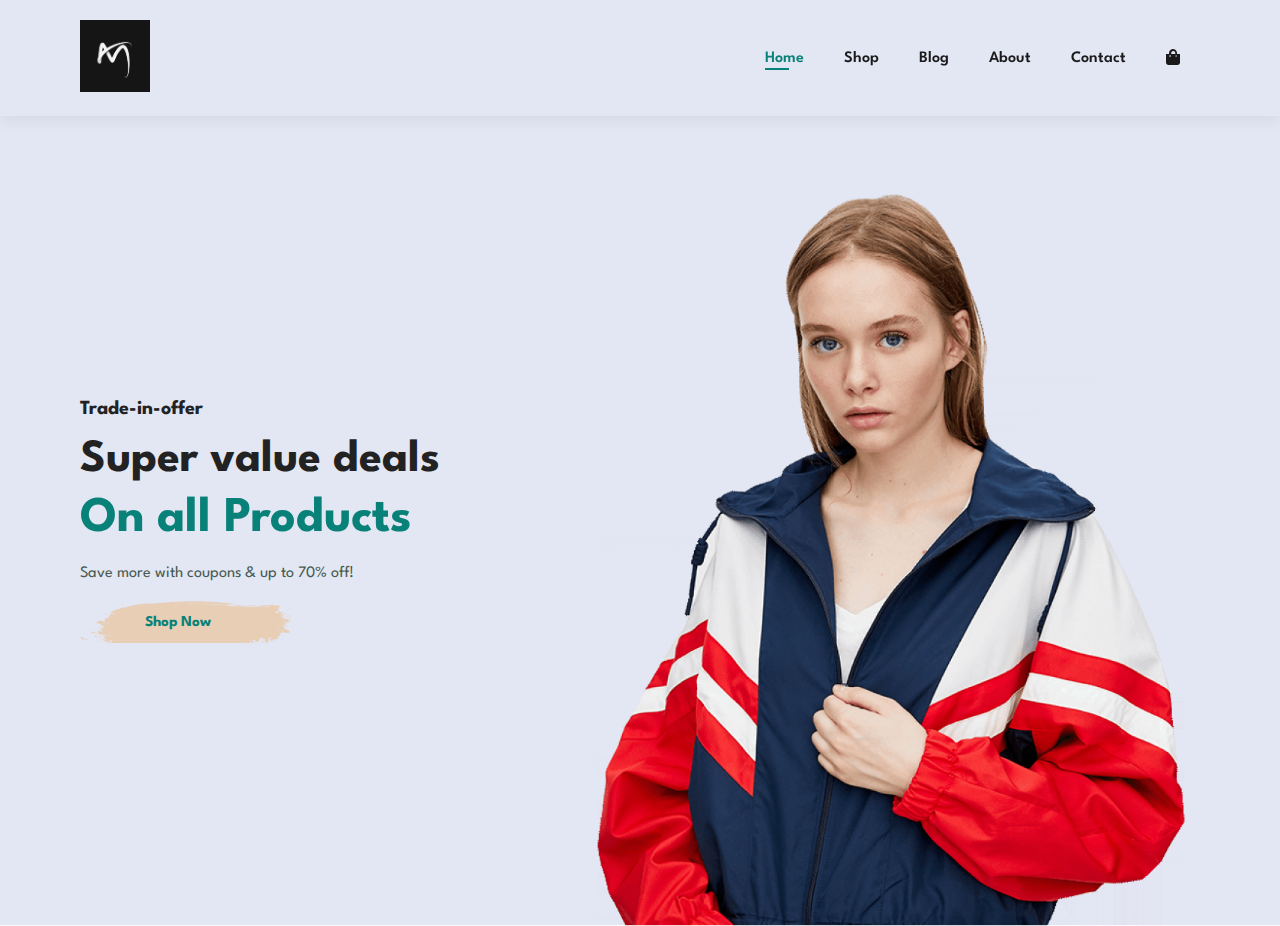
==== index.html @ d829ef3e "first commit" ====
<!DOCTYPE html>
<html lang="en">
<head>
  <meta charset="UTF-8">
  <meta http-equiv="X-UA-Compatible" content="IE=edge">
  <meta name="viewport" content="width=device-width, initial-scale=1.0">
  <title>Ecommerce Store</title>
  <link rel="stylesheet" href="https://pro.fontawesome.com/releases/v5.10.0/css/all.css" />
  <link rel="stylesheet" href="style.css">
</head>
<body>
  <section id="header">
    <a href="#"><img src="Img/Logo.jpg" class="logo" alt="Logo"></a>

    <div>
      <ul id="navbar">
        <li><a class="active" href="index.html">Home</a></li>
        <li><a href="shop.html">Shop</a></li>
        <li><a href="blog.html">Blog</a></li>
        <li><a href="about.html">About</a></li>
        <li><a href="contact.html">Contact</a></li>
        <li><a href="cart.html"><i class="fa fa-shopping-bag" aria-hidden="true"></i></a></li>
      </ul>
    </div>
  </section>

  <section id="hero">
    <h4>Trade-in-offer</h4>
    <h2>Super value deals</h2>
    <h1>On all Products</h1>
    <p>Save more with coupons & up to 70% off!</p>
    <button>Shop Now</button>
  </section>


  <script src="script.js"></script>
</body>
</html>
---- style.css ----
@import url("https://fonts.googleapis.com/css2?family=Spartan:wght@100;200;300;400;500;600;700;800;900&display=swap");

* {
  margin: 0;
  padding: 0;
  box-sizing: border-box;
  font-family: "Spartan", sans-serif;
}

html {
  scroll-behavior: smooth;
}

/* Global Styles */

h1 {
  font-size: 50px;
  line-height: 64px;
  color: #222;
}

h2 {
  font-size: 46px;
  line-height: 54px;
  color: #222;
}

h4 {
  font-size: 20px;
  color: #222;
}

h6 {
  font-weight: 700;
  font-size: 12px;
}

p {
  font-size: 16px;
  color: #465b52;
  margin: 15px 0 20px 0;
}

.section-p1 {
  padding: 40px 80px;
}

.section-m1 {
  margin: 40px 0;
}

body {
  width: 100%;
}

img{
  width: 70px;
}

#header{
  display: flex;
  align-items: center;
  justify-content: space-between;
  padding: 20px 80px;
  background: #E3E6F3;
  box-shadow: 0 5px 15px rgba(0, 0, 0, 0.06);
  z-index: 999;
  position: sticky;
  top: 0;
  left: 0;
}

#navbar{
  display: flex;
  align-items: center;
  justify-content: center;
}

#navbar li{
  list-style: none;
  padding: 0 20px;
  position: relative;
}

#navbar li a{
  text-decoration: none;
  font-size: 16px;
  font-weight: 600;
  color: #1a1a1a;
  transition: 0.3s ease;
}

#navbar li a:hover,
#navbar li a.active{
  color: #088178;
}

#navbar li a.active::after,
#navbar li a:hover::after{
  content: "";
  width: 30%;
  height: 2px;
  background: #088178;
  position: absolute;
  bottom: -4px;
  left: 20px;
}


#hero{
  background-image: url("Img/hero4.png");
  height: 90vh;
  width: 100%;
  background-size: cover;
  background-position: top 25% right 0;
  padding: 0 80px;
  display: flex;
  flex-direction: column;
  align-items: flex-start;
  justify-content: center;
}

#hero h4{
  padding-bottom: 15px;
}

#hero h1{
  color: #088178;
}

#hero button{
  background-image: url("Img/button.png");
  background-color: transparent;
  color: #088178;
  border: 0;
  padding: 14px 80px 14px 65px;background-repeat: no-repeat;
  cursor: pointer;
  font-weight: 700;
  font-size: 15px;
}
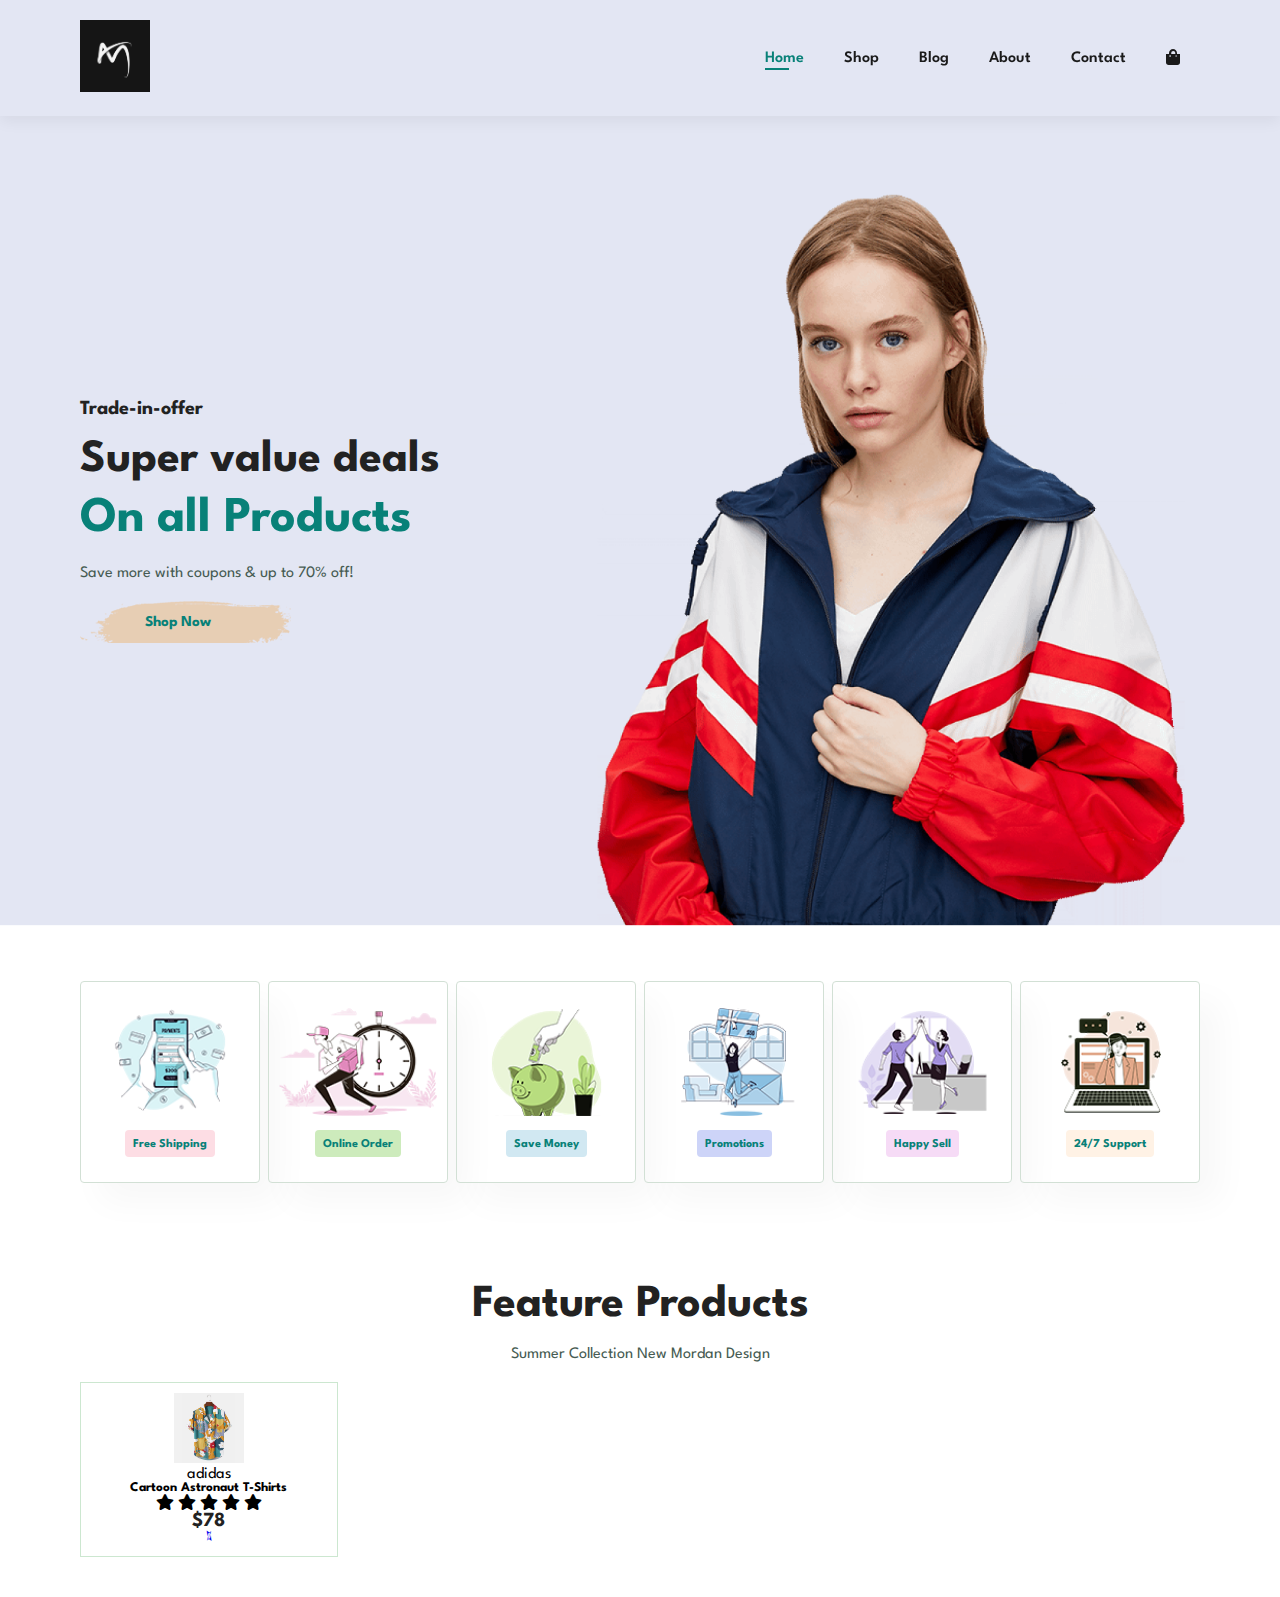
==== commit 6155a852: "feature product" ====
--- a/index.html
+++ b/index.html
@@ -32,6 +32,56 @@
     <button>Shop Now</button>
   </section>
 
+  <section id="feature" class="section-p1">
+    <div class="fe-box">
+      <img src="Img/features/f1.png" alt="">
+      <h6>Free Shipping</h6>
+    </div>
+    <div class="fe-box">
+      <img src="Img/features/f2.png" alt="">
+      <h6>Online Order</h6>
+    </div>
+    <div class="fe-box">
+      <img src="Img/features/f3.png" alt="">
+      <h6>Save Money</h6>
+    </div>
+    <div class="fe-box">
+      <img src="Img/features/f4.png" alt="">
+      <h6>Promotions</h6>
+    </div>
+    <div class="fe-box">
+      <img src="Img/features/f5.png" alt="">
+      <h6>Happy Sell</h6>
+    </div>
+    <div class="fe-box">
+      <img src="Img/features/f6.png" alt="">
+      <h6>24/7 Support</h6>
+    </div>
+  </section>
+
+  <section id="product1" class="section-p1">
+    <h2>Feature Products</h2>
+    <p>Summer Collection New Mordan Design</p>
+    <div class="pro-container">
+      <div class="pro">
+        <img src="Img/products/f1.jpg" alt="">
+        <div class="des">
+          <span>adidas</span>
+          <h5>Cartoon Astronaut T-Shirts</h5>
+          <div class="star">
+            <i class="fas fa-star"></i>
+            <i class="fas fa-star"></i>
+            <i class="fas fa-star"></i>
+            <i class="fas fa-star"></i>
+            <i class="fas fa-star"></i>
+          </div>
+          <h4>$78</h4>
+        </div>
+        <a href="#"><i class="fal fa-shopping-cart"></i></a>
+      </div>
+    </div>
+  </section>
+
 
   <script src="script.js"></script>
 </body>
--- a/style.css
+++ b/style.css
@@ -137,4 +137,71 @@
   cursor: pointer;
   font-weight: 700;
   font-size: 15px;
+}
+
+#feature{
+  display: flex;
+  align-items: center;
+  justify-content: space-between;
+  flex-wrap: wrap;
+}
+
+
+#feature .fe-box{
+  width: 180px;
+  text-align: center;
+  padding: 25px 10px;
+  box-shadow: 20px 20px 34px rgba(0, 0, 0, 0.03);
+  border: 1px solid #d2e0d5;
+  border-radius: 4px;
+  margin: 15px 0;
+}
+
+#feature .fe-box:hover{
+  box-shadow: 10px 10px 54px rgba(70, 62, 221, 0.1);
+}
+
+#feature .fe-box h6{
+  display: inline-block;
+  padding: 9px 8px 6px 8px;
+  line-height: 1;
+  border-radius: 4px;
+  color: #088178;
+  background-color: #fddde4;
+}
+
+#feature .fe-box img{
+  width: 100%;
+  margin-bottom: 10px;
+}
+
+#feature .fe-box:nth-child(2) h6{
+  background-color: #cdebbc;
+}
+
+#feature .fe-box:nth-child(3) h6 {
+  background-color: #d1e8f2;
+}
+
+#feature .fe-box:nth-child(4) h6 {
+  background-color: #cdd4f8;
+}
+
+#feature .fe-box:nth-child(5) h6 {
+  background-color: #f6dbf6;
+}
+
+#feature .fe-box:nth-child(6) h6 {
+  background-color: #fff2e5;
+}
+
+#product1 {
+  text-align: center;
+}
+
+#product1 .pro{
+  width: 23%;
+  min-width: 250px;
+  padding: 10px 12px;
+  border: 1px solid #cce7d0;
 }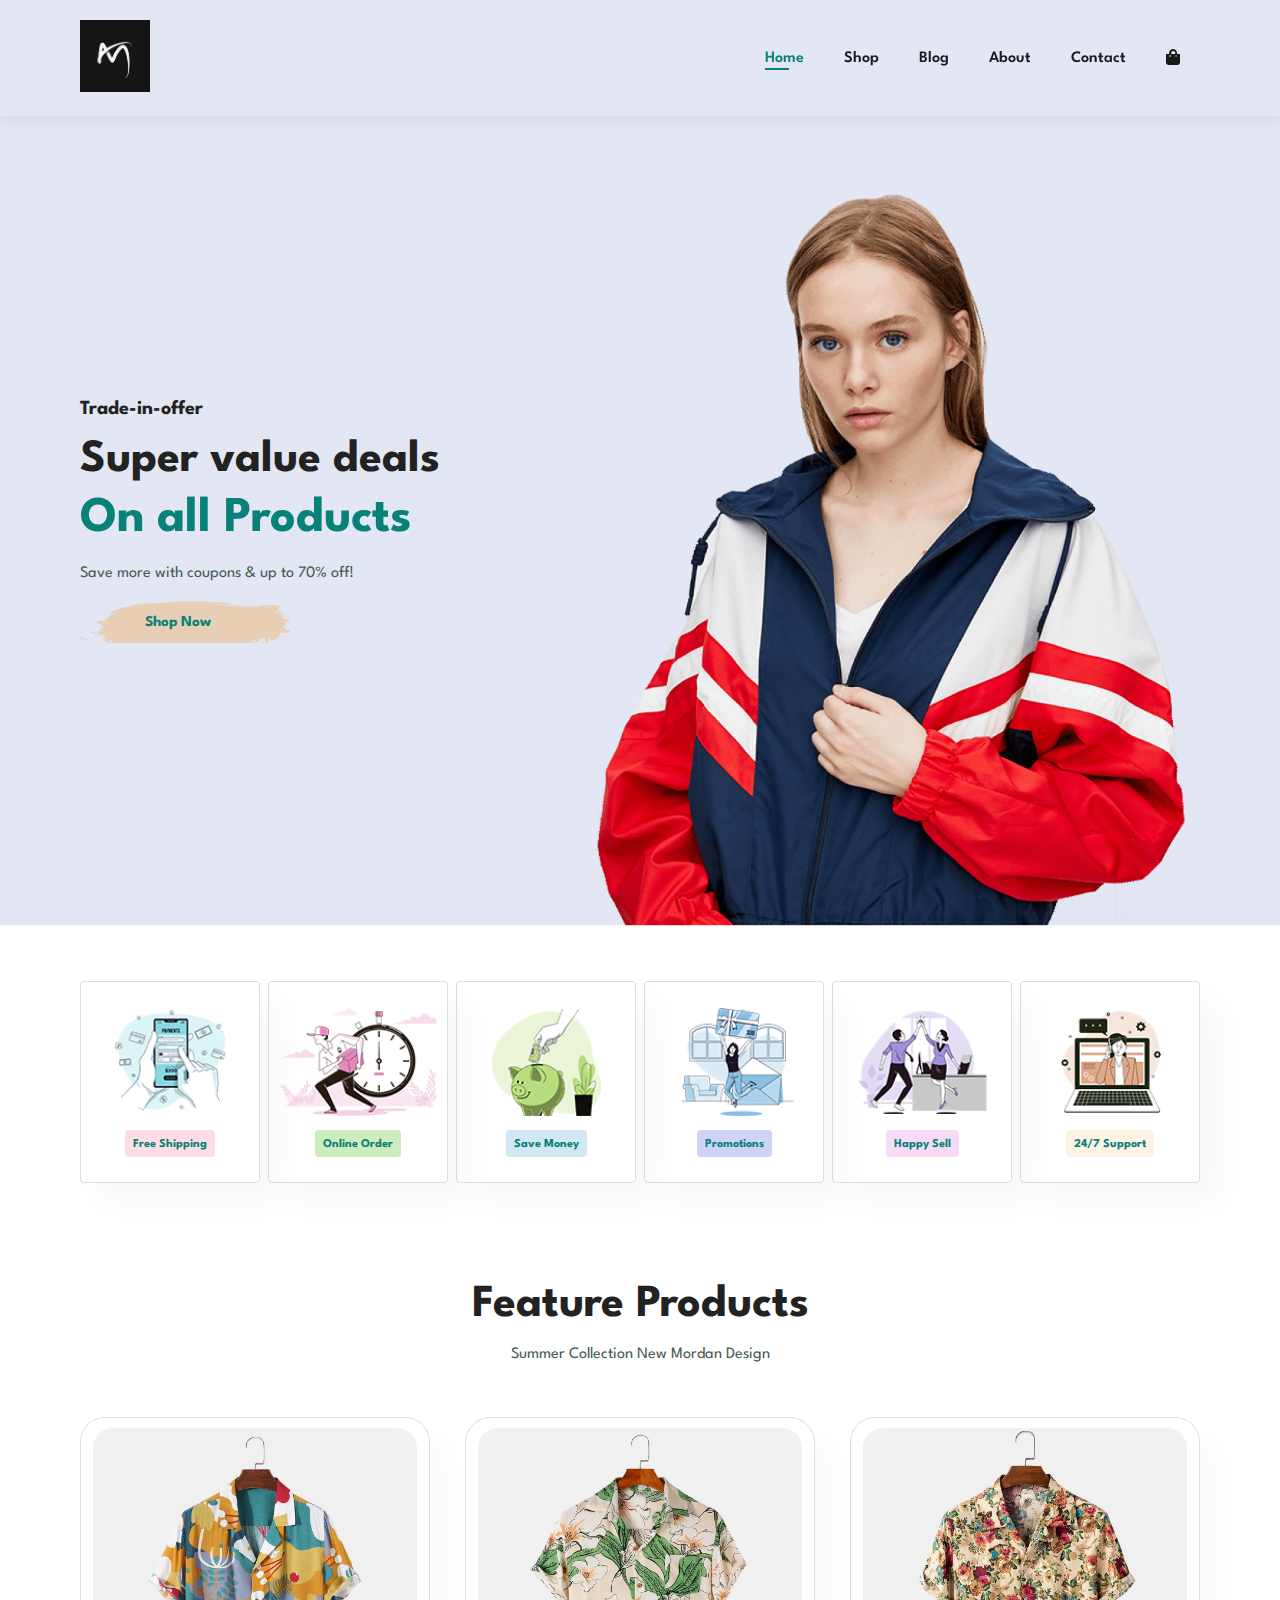
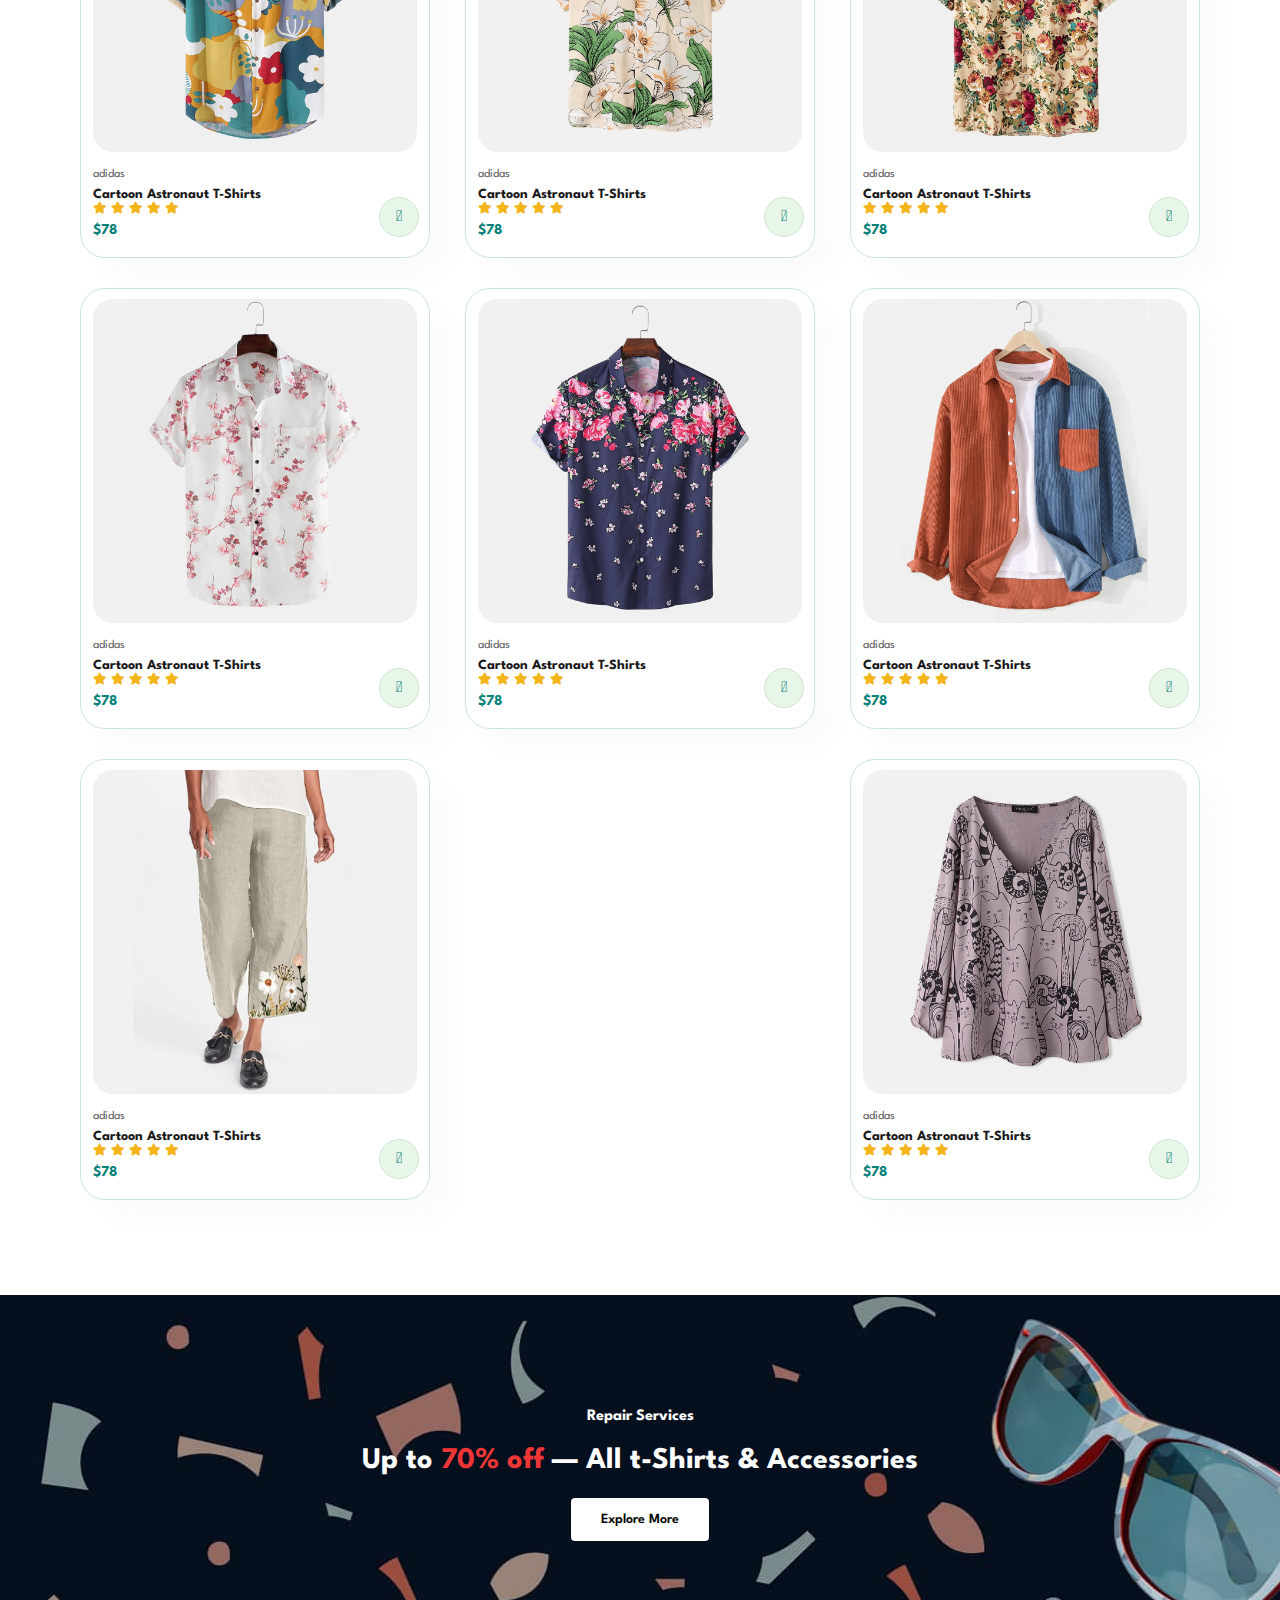
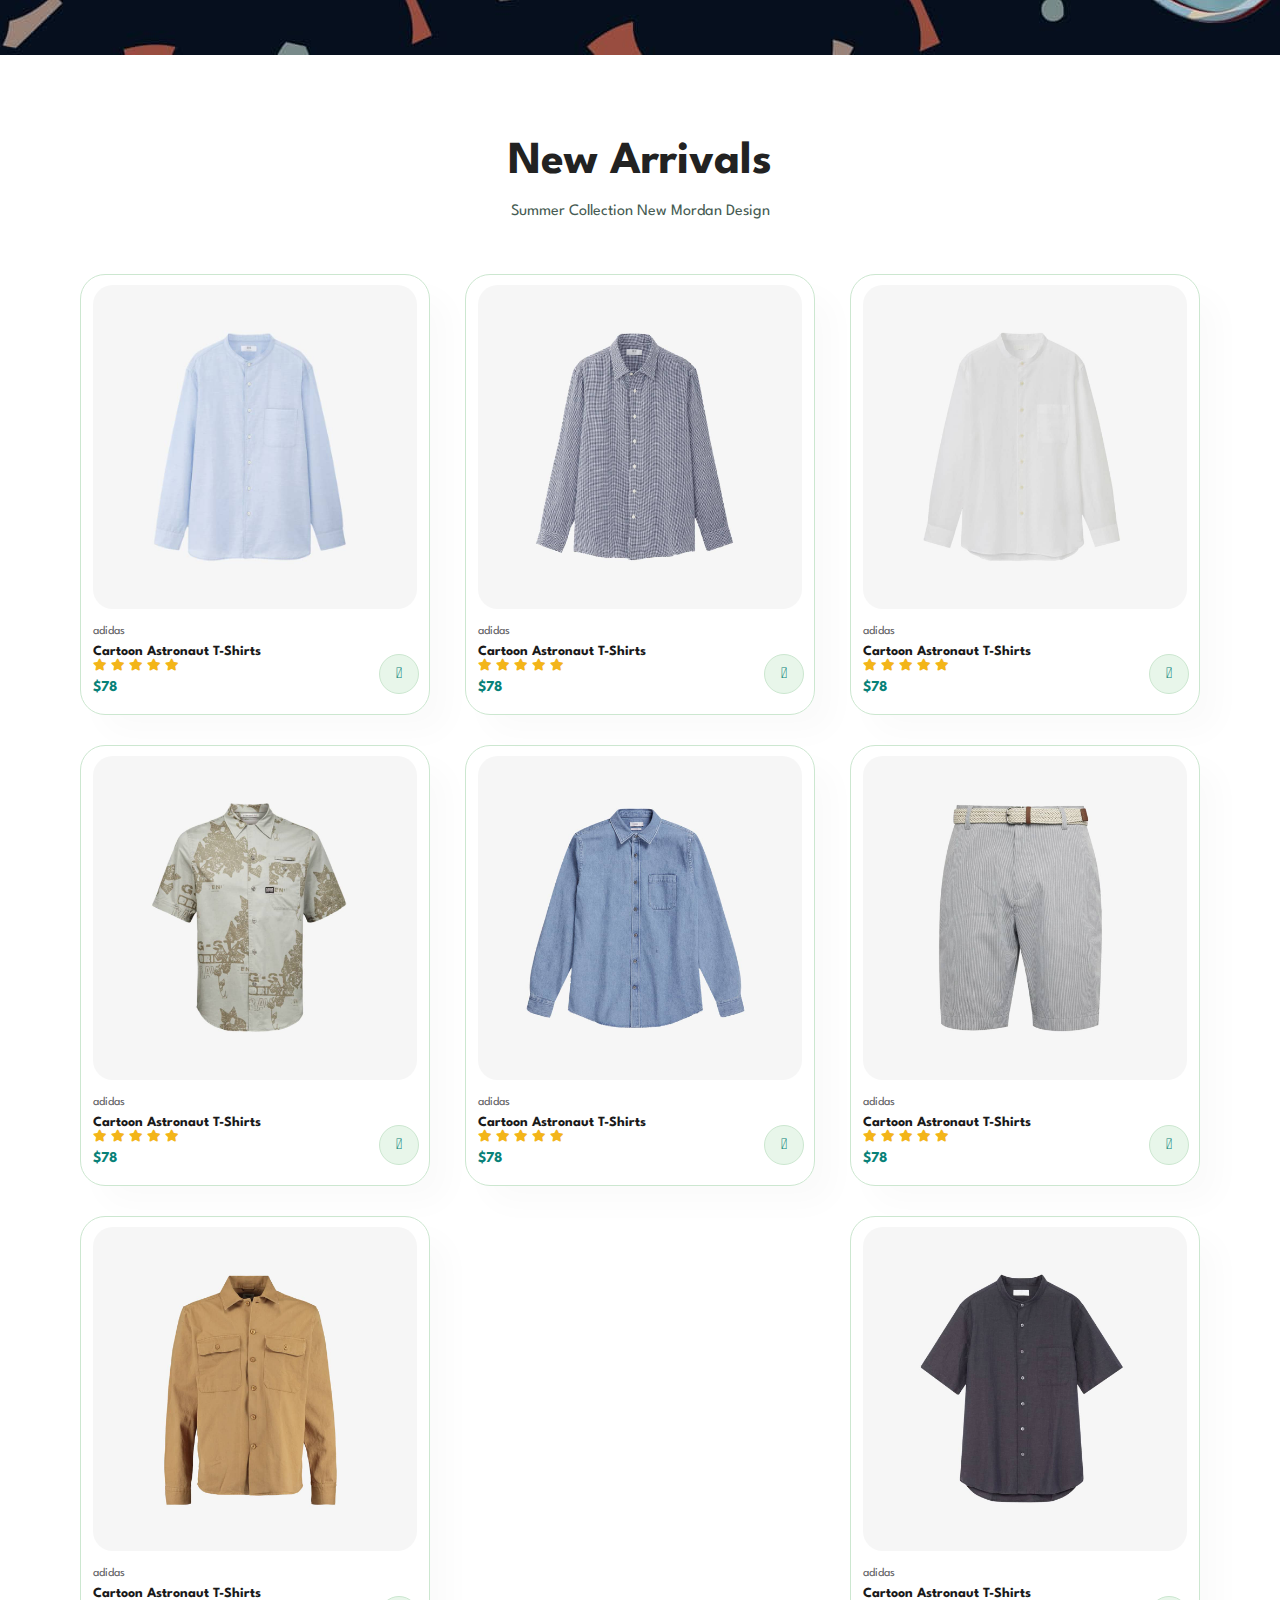
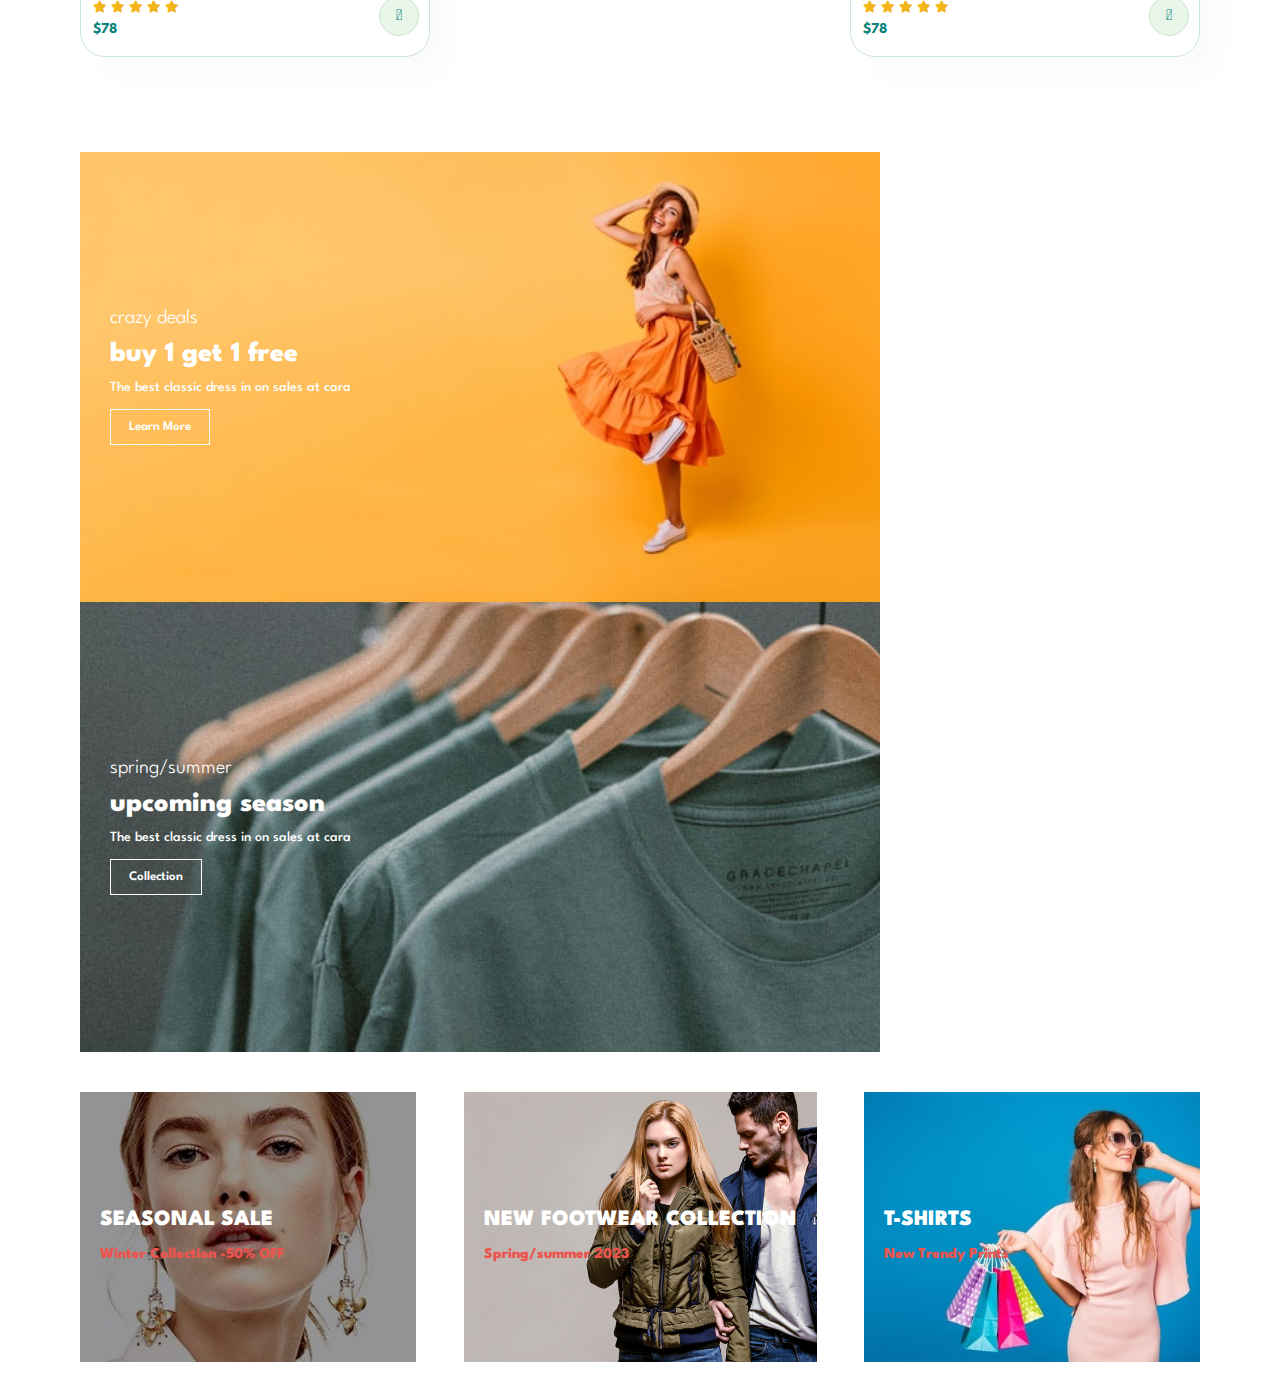
==== commit 7eb0e793: "Banners" ====
--- a/index.html
+++ b/index.html
@@ -77,10 +77,296 @@
           </div>
           <h4>$78</h4>
         </div>
-        <a href="#"><i class="fal fa-shopping-cart"></i></a>
-      </div>
-    </div>
-  </section>
+        <a href="#"><i class="fal fa-shopping-cart cart"></i></a>
+      </div>
+      <div class="pro">
+        <img src="Img/products/f2.jpg" alt="">
+        <div class="des">
+          <span>adidas</span>
+          <h5>Cartoon Astronaut T-Shirts</h5>
+          <div class="star">
+            <i class="fas fa-star"></i>
+            <i class="fas fa-star"></i>
+            <i class="fas fa-star"></i>
+            <i class="fas fa-star"></i>
+            <i class="fas fa-star"></i>
+          </div>
+          <h4>$78</h4>
+        </div>
+        <a href="#"><i class="fal fa-shopping-cart cart"></i></a>
+      </div>
+      <div class="pro">
+        <img src="Img/products/f3.jpg" alt="">
+        <div class="des">
+          <span>adidas</span>
+          <h5>Cartoon Astronaut T-Shirts</h5>
+          <div class="star">
+            <i class="fas fa-star"></i>
+            <i class="fas fa-star"></i>
+            <i class="fas fa-star"></i>
+            <i class="fas fa-star"></i>
+            <i class="fas fa-star"></i>
+          </div>
+          <h4>$78</h4>
+        </div>
+        <a href="#"><i class="fal fa-shopping-cart cart"></i></a>
+      </div>
+      <div class="pro">
+        <img src="Img/products/f4.jpg" alt="">
+        <div class="des">
+          <span>adidas</span>
+          <h5>Cartoon Astronaut T-Shirts</h5>
+          <div class="star">
+            <i class="fas fa-star"></i>
+            <i class="fas fa-star"></i>
+            <i class="fas fa-star"></i>
+            <i class="fas fa-star"></i>
+            <i class="fas fa-star"></i>
+          </div>
+          <h4>$78</h4>
+        </div>
+        <a href="#"><i class="fal fa-shopping-cart cart"></i></a>
+      </div>
+      <div class="pro">
+        <img src="Img/products/f5.jpg" alt="">
+        <div class="des">
+          <span>adidas</span>
+          <h5>Cartoon Astronaut T-Shirts</h5>
+          <div class="star">
+            <i class="fas fa-star"></i>
+            <i class="fas fa-star"></i>
+            <i class="fas fa-star"></i>
+            <i class="fas fa-star"></i>
+            <i class="fas fa-star"></i>
+          </div>
+          <h4>$78</h4>
+        </div>
+        <a href="#"><i class="fal fa-shopping-cart cart"></i></a>
+      </div>
+      <div class="pro">
+        <img src="Img/products/f6.jpg" alt="">
+        <div class="des">
+          <span>adidas</span>
+          <h5>Cartoon Astronaut T-Shirts</h5>
+          <div class="star">
+            <i class="fas fa-star"></i>
+            <i class="fas fa-star"></i>
+            <i class="fas fa-star"></i>
+            <i class="fas fa-star"></i>
+            <i class="fas fa-star"></i>
+          </div>
+          <h4>$78</h4>
+        </div>
+        <a href="#"><i class="fal fa-shopping-cart cart"></i></a>
+      </div>
+      <div class="pro">
+        <img src="Img/products/f7.jpg" alt="">
+        <div class="des">
+          <span>adidas</span>
+          <h5>Cartoon Astronaut T-Shirts</h5>
+          <div class="star">
+            <i class="fas fa-star"></i>
+            <i class="fas fa-star"></i>
+            <i class="fas fa-star"></i>
+            <i class="fas fa-star"></i>
+            <i class="fas fa-star"></i>
+          </div>
+          <h4>$78</h4>
+        </div>
+        <a href="#"><i class="fal fa-shopping-cart cart"></i></a>
+      </div>
+      <div class="pro">
+        <img src="Img/products/f8.jpg" alt="">
+        <div class="des">
+          <span>adidas</span>
+          <h5>Cartoon Astronaut T-Shirts</h5>
+          <div class="star">
+            <i class="fas fa-star"></i>
+            <i class="fas fa-star"></i>
+            <i class="fas fa-star"></i>
+            <i class="fas fa-star"></i>
+            <i class="fas fa-star"></i>
+          </div>
+          <h4>$78</h4>
+        </div>
+        <a href="#"><i class="fal fa-shopping-cart cart"></i></a>
+      </div>
+   
+    </div>
+  </section>
+
+  <section id="banner" class="section-m1">
+    <h4>Repair Services</h4>
+    <h2>Up to <span>70% off</span> — All t-Shirts & Accessories</h2>
+    <button class="normal">Explore More</button>
+  </section>
+
+  <section id="product1" class="section-p1">
+    <h2>New Arrivals</h2>
+    <p>Summer Collection New Mordan Design</p>
+    <div class="pro-container">
+      <div class="pro">
+        <img src="Img/products/n1.jpg" alt="">
+        <div class="des">
+          <span>adidas</span>
+          <h5>Cartoon Astronaut T-Shirts</h5>
+          <div class="star">
+            <i class="fas fa-star"></i>
+            <i class="fas fa-star"></i>
+            <i class="fas fa-star"></i>
+            <i class="fas fa-star"></i>
+            <i class="fas fa-star"></i>
+          </div>
+          <h4>$78</h4>
+        </div>
+        <a href="#"><i class="fal fa-shopping-cart cart"></i></a>
+      </div>
+      <div class="pro">
+        <img src="Img/products/n2.jpg" alt="">
+        <div class="des">
+          <span>adidas</span>
+          <h5>Cartoon Astronaut T-Shirts</h5>
+          <div class="star">
+            <i class="fas fa-star"></i>
+            <i class="fas fa-star"></i>
+            <i class="fas fa-star"></i>
+            <i class="fas fa-star"></i>
+            <i class="fas fa-star"></i>
+          </div>
+          <h4>$78</h4>
+        </div>
+        <a href="#"><i class="fal fa-shopping-cart cart"></i></a>
+      </div>
+      <div class="pro">
+        <img src="Img/products/n3.jpg" alt="">
+        <div class="des">
+          <span>adidas</span>
+          <h5>Cartoon Astronaut T-Shirts</h5>
+          <div class="star">
+            <i class="fas fa-star"></i>
+            <i class="fas fa-star"></i>
+            <i class="fas fa-star"></i>
+            <i class="fas fa-star"></i>
+            <i class="fas fa-star"></i>
+          </div>
+          <h4>$78</h4>
+        </div>
+        <a href="#"><i class="fal fa-shopping-cart cart"></i></a>
+      </div>
+      <div class="pro">
+        <img src="Img/products/n4.jpg" alt="">
+        <div class="des">
+          <span>adidas</span>
+          <h5>Cartoon Astronaut T-Shirts</h5>
+          <div class="star">
+            <i class="fas fa-star"></i>
+            <i class="fas fa-star"></i>
+            <i class="fas fa-star"></i>
+            <i class="fas fa-star"></i>
+            <i class="fas fa-star"></i>
+          </div>
+          <h4>$78</h4>
+        </div>
+        <a href="#"><i class="fal fa-shopping-cart cart"></i></a>
+      </div>
+      <div class="pro">
+        <img src="Img/products/n5.jpg" alt="">
+        <div class="des">
+          <span>adidas</span>
+          <h5>Cartoon Astronaut T-Shirts</h5>
+          <div class="star">
+            <i class="fas fa-star"></i>
+            <i class="fas fa-star"></i>
+            <i class="fas fa-star"></i>
+            <i class="fas fa-star"></i>
+            <i class="fas fa-star"></i>
+          </div>
+          <h4>$78</h4>
+        </div>
+        <a href="#"><i class="fal fa-shopping-cart cart"></i></a>
+      </div>
+      <div class="pro">
+        <img src="Img/products/n6.jpg" alt="">
+        <div class="des">
+          <span>adidas</span>
+          <h5>Cartoon Astronaut T-Shirts</h5>
+          <div class="star">
+            <i class="fas fa-star"></i>
+            <i class="fas fa-star"></i>
+            <i class="fas fa-star"></i>
+            <i class="fas fa-star"></i>
+            <i class="fas fa-star"></i>
+          </div>
+          <h4>$78</h4>
+        </div>
+        <a href="#"><i class="fal fa-shopping-cart cart"></i></a>
+      </div>
+      <div class="pro">
+        <img src="Img/products/n7.jpg" alt="">
+        <div class="des">
+          <span>adidas</span>
+          <h5>Cartoon Astronaut T-Shirts</h5>
+          <div class="star">
+            <i class="fas fa-star"></i>
+            <i class="fas fa-star"></i>
+            <i class="fas fa-star"></i>
+            <i class="fas fa-star"></i>
+            <i class="fas fa-star"></i>
+          </div>
+          <h4>$78</h4>
+        </div>
+        <a href="#"><i class="fal fa-shopping-cart cart"></i></a>
+      </div>
+      <div class="pro">
+        <img src="Img/products/n8.jpg" alt="">
+        <div class="des">
+          <span>adidas</span>
+          <h5>Cartoon Astronaut T-Shirts</h5>
+          <div class="star">
+            <i class="fas fa-star"></i>
+            <i class="fas fa-star"></i>
+            <i class="fas fa-star"></i>
+            <i class="fas fa-star"></i>
+            <i class="fas fa-star"></i>
+          </div>
+          <h4>$78</h4>
+        </div>
+        <a href="#"><i class="fal fa-shopping-cart cart"></i></a>
+      </div>
+  
+    </div>
+  </section>
+
+  <section id="sm-banner" class="section-p1">
+    <div class="banner-box">
+      <h4>crazy deals</h4>
+      <h2>buy 1 get 1 free</h2>
+      <span>The best classic dress in on sales at cara</span>
+      <button class="white">Learn More</button>
+    </div>
+    <div class="banner-box banner-box2">
+      <h4>spring/summer</h4>
+      <h2>upcoming season</h2>
+      <span>The best classic dress in on sales at cara</span>
+      <button class="white">Collection</button>
+    </div>
+  </section>
+
+  <section id="banner3">
+    <div class="banner-box">
+      <h2>SEASONAL SALE</h2>
+      <h3>Winter Collection -50% OFF</h3>
+    </div>
+    <div class="banner-box banner-box2">
+      <h2>NEW FOOTWEAR COLLECTION</h2>
+      <h3>Spring/summer 2023</h3>
+    </div>
+    <div class="banner-box banner-box3">
+      <h2>T-SHIRTS</h2>
+      <h3>New Trendy Prints</h3>
+    </div>
+  </section>
+
 
 
   <script src="script.js"></script>
--- a/style.css
+++ b/style.css
@@ -47,6 +47,31 @@
 
 .section-m1 {
   margin: 40px 0;
+}
+
+button.normal{
+  font-size: 14px;
+  font-weight: 600;
+  padding: 15px 30px;
+  color: #000;
+  background-color: #fff;
+  border-radius: 4px;
+  cursor: pointer;
+  border: none;
+  outline: none;
+  transition: 0.2s;
+}
+
+button.white {
+  font-size: 13px;
+  font-weight: 600;
+  padding: 11px 18px;
+  color: #fff;
+  background-color: transparent;
+  cursor: pointer;
+  border: 1px solid #fff;
+  outline: none;
+  transition: 0.2s;
 }
 
 body {
@@ -199,9 +224,196 @@
   text-align: center;
 }
 
+#product1 .pro-container {
+  display: flex;
+  justify-content: space-between;
+  padding-top: 20px;
+  flex-wrap: wrap;
+}
+
 #product1 .pro{
-  width: 23%;
-  min-width: 250px;
+  width: 20%;
+  min-width: 350px;
   padding: 10px 12px;
   border: 1px solid #cce7d0;
+  border-radius: 25px;
+  cursor: pointer;
+  box-shadow: 20px 20px 30px rgba(0, 0, 0, 0.02);
+  margin: 15px 0;
+  transition: 0.2s;
+  position: relative;
+}
+
+#product1 .pro:hover{
+  box-shadow: 20px 20px 30px rgba(0, 0, 0, 0.06);
+}
+
+#product1 .pro img{
+  width: 100%;
+  border-radius: 20px;
+}
+
+#product1 .pro .des{
+  text-align: start;
+  padding: 10px 0;
+}
+
+#product1 .pro .des span{
+  color: #606063;
+  font-size: 12px;
+}
+
+#product1 .pro .des h5{
+  padding-top: 7px;
+  color: #1a1a1a;
+  font-size: 14px;
+}
+
+#product1 .pro .des i{
+  font-size: 12px;
+  color: rgb(243, 181, 25);
+}
+
+#product1 .pro .des h4{
+  padding-top: 7px;
+  font-size: 15px;
+  font-weight: 700;
+  color: #088178;
+}
+
+#product1 .pro .cart{
+  width: 40px;
+  height: 40px;
+  line-height: 40px;
+  border-radius: 50px;
+  background-color: #e8f6ea;
+  font-weight: 500;
+  color: #088178;
+  border: 1px solid #cce7d0;
+  position: absolute;
+  bottom: 20px;
+  right: 10px;
+}
+
+#banner{
+  display: flex;
+  flex-direction: column;
+  justify-content: center;
+  align-items: center;
+  text-align: center;
+  background-image: url("Img/banner/b2.jpg");
+  width: 100%;
+  height: 40vh;
+  background-size: cover;
+  background-position: center;
+}
+
+#banner h4{
+  color: #fff;
+  font-size: 16px;
+}
+
+#banner h2{
+  color: #fff;
+  font-size: 30px;
+  padding: 10px 0px;
+}
+
+#banner h2 span{
+  color: #ef3636;
+}
+
+#banner button:hover{
+  background-color: #088178;
+  color: #fff;
+}
+
+#sm-banner{
+  display: flex;
+  justify-content: space-between;
+  align-items: center;
+  flex-wrap: wrap;
+}
+
+#sm-banner .banner-box{
+  display: flex;
+  flex-direction: column;
+  justify-content: center;
+  align-items: flex-start;
+  background-image: url("Img/banner/b17.jpg");
+  min-width: 800px;
+  height: 50vh;
+  background-size: cover;
+  background-position: center;
+  padding: 30px;
+}
+
+#sm-banner .banner-box2{
+  background-image: url('Img/banner/b10.jpg');
+}
+
+#sm-banner h4{
+  color: #fff;
+  font-size: 20px;
+  font-weight: 300;
+}
+
+#sm-banner h2 {
+  color: #fff;
+  font-size: 28px;
+  font-weight: 800;
+}
+
+#sm-banner span {
+  color: #fff;
+  font-size: 14px;
+  font-weight: 500;
+  padding-bottom: 15px;
+
+}
+
+#sm-banner .banner-box:hover button{
+  background-color: #088178;
+  border: 1px solid #088178;
+}
+
+#banner3{
+  display: flex;
+  justify-content: space-between;
+  flex-wrap: wrap;
+  padding:0 80px;
+}
+
+#banner3 .banner-box {
+  display: flex;
+  flex-direction: column;
+  justify-content: center;
+  align-items: flex-start;
+  background-image: url("Img/banner/b7.jpg");
+  min-width: 30%;
+  height: 30vh;
+  background-size: cover;
+  background-position: center;
+  padding: 20px;
+  margin-bottom: 20px;
+}
+
+#banner3 .banner-box2{
+  background-image: url('Img/banner/b4.jpg');
+}
+
+#banner3 .banner-box3{
+  background-image: url('Img/banner/b18.jpg');
+}
+
+#banner3 h2{
+  color: #fff;
+  font-size: 22px;
+  font-weight: 900;
+}
+
+#banner3 h3 {
+  color: #ec544e;
+  font-size: 15px;
+  font-weight: 800;
 }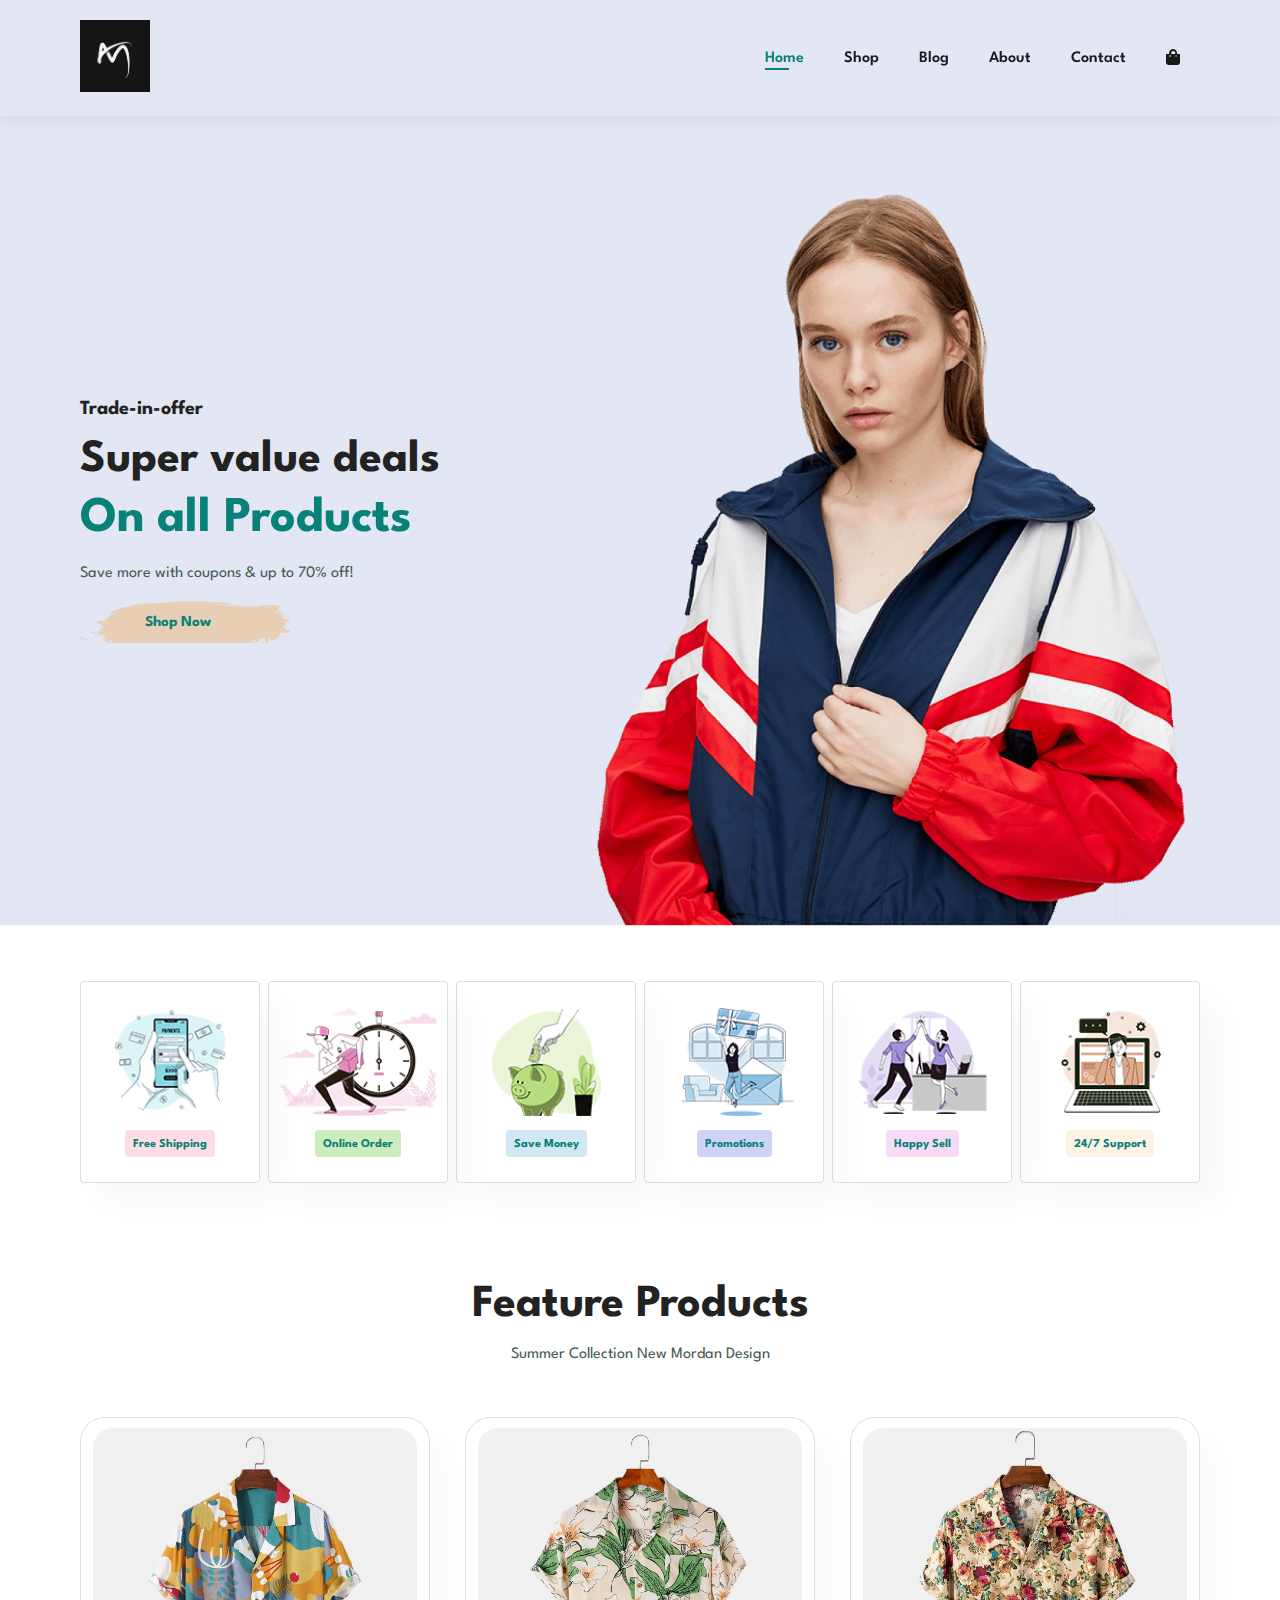
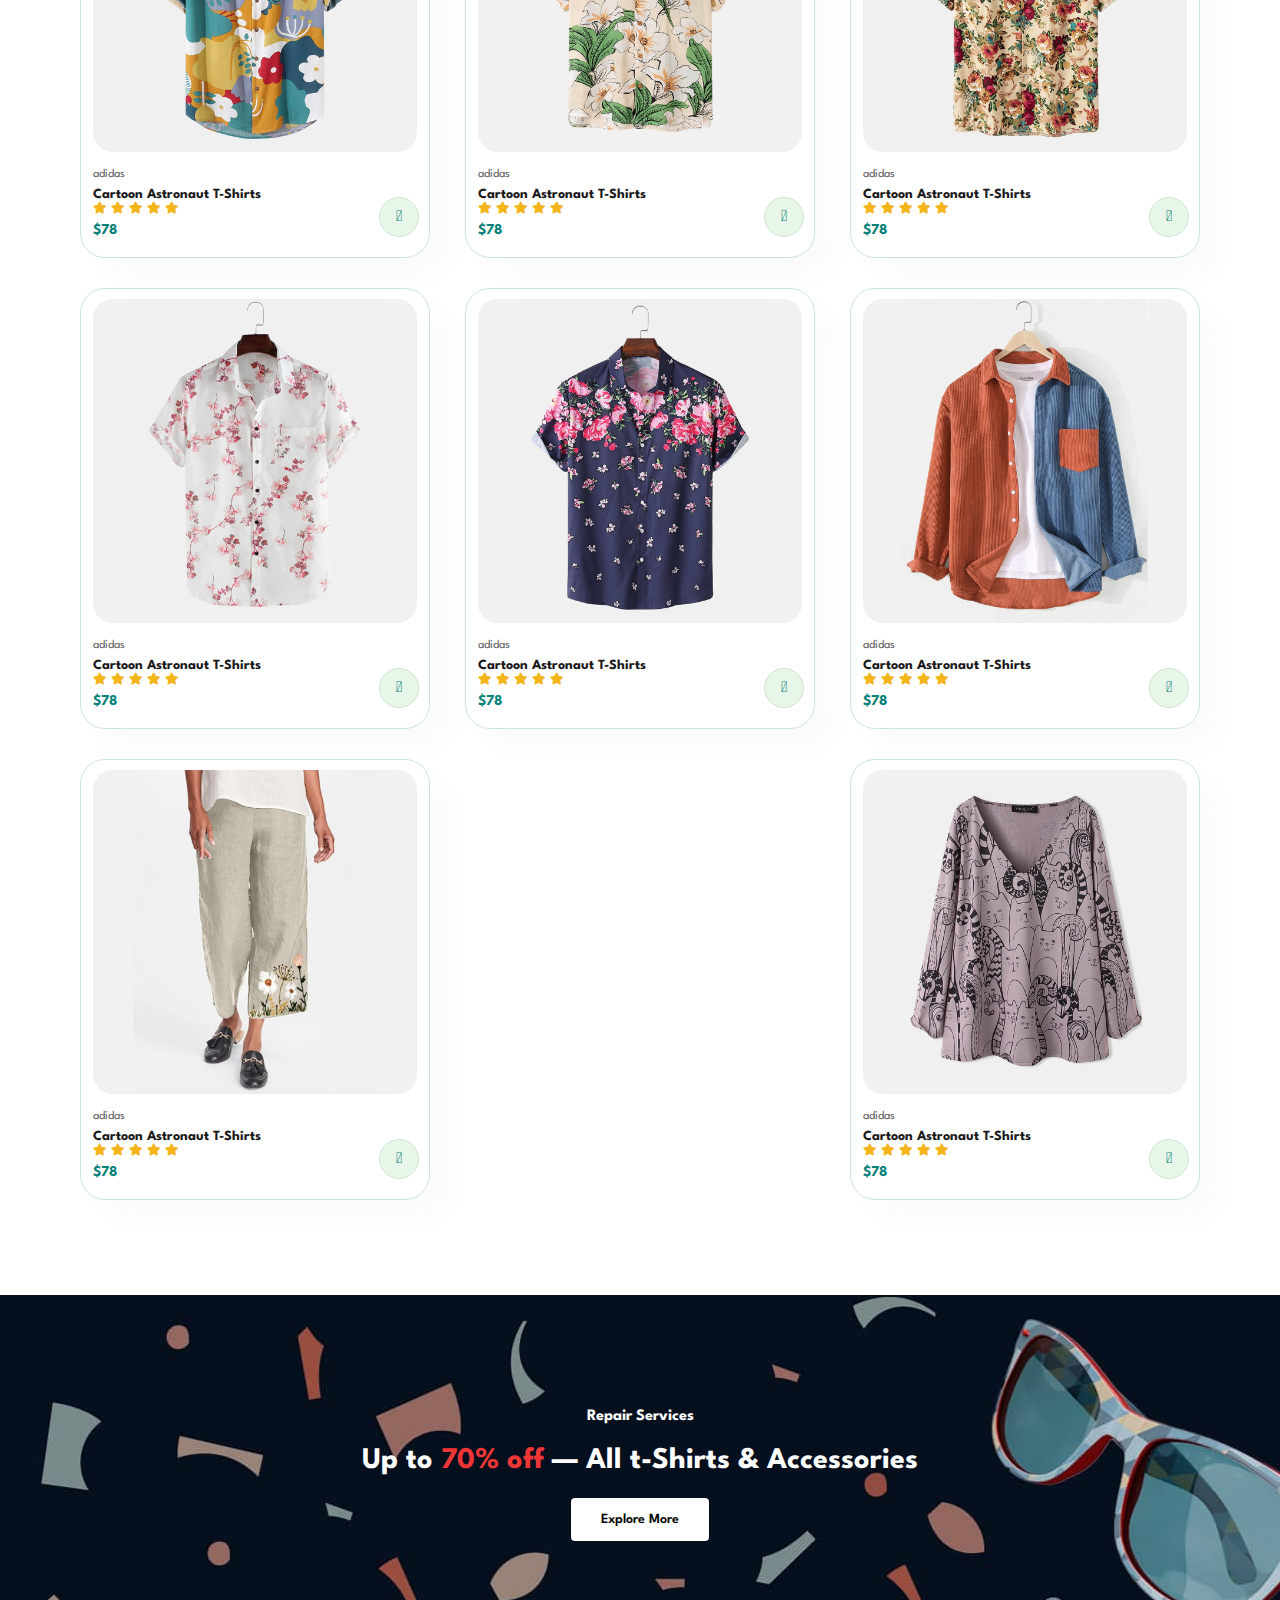
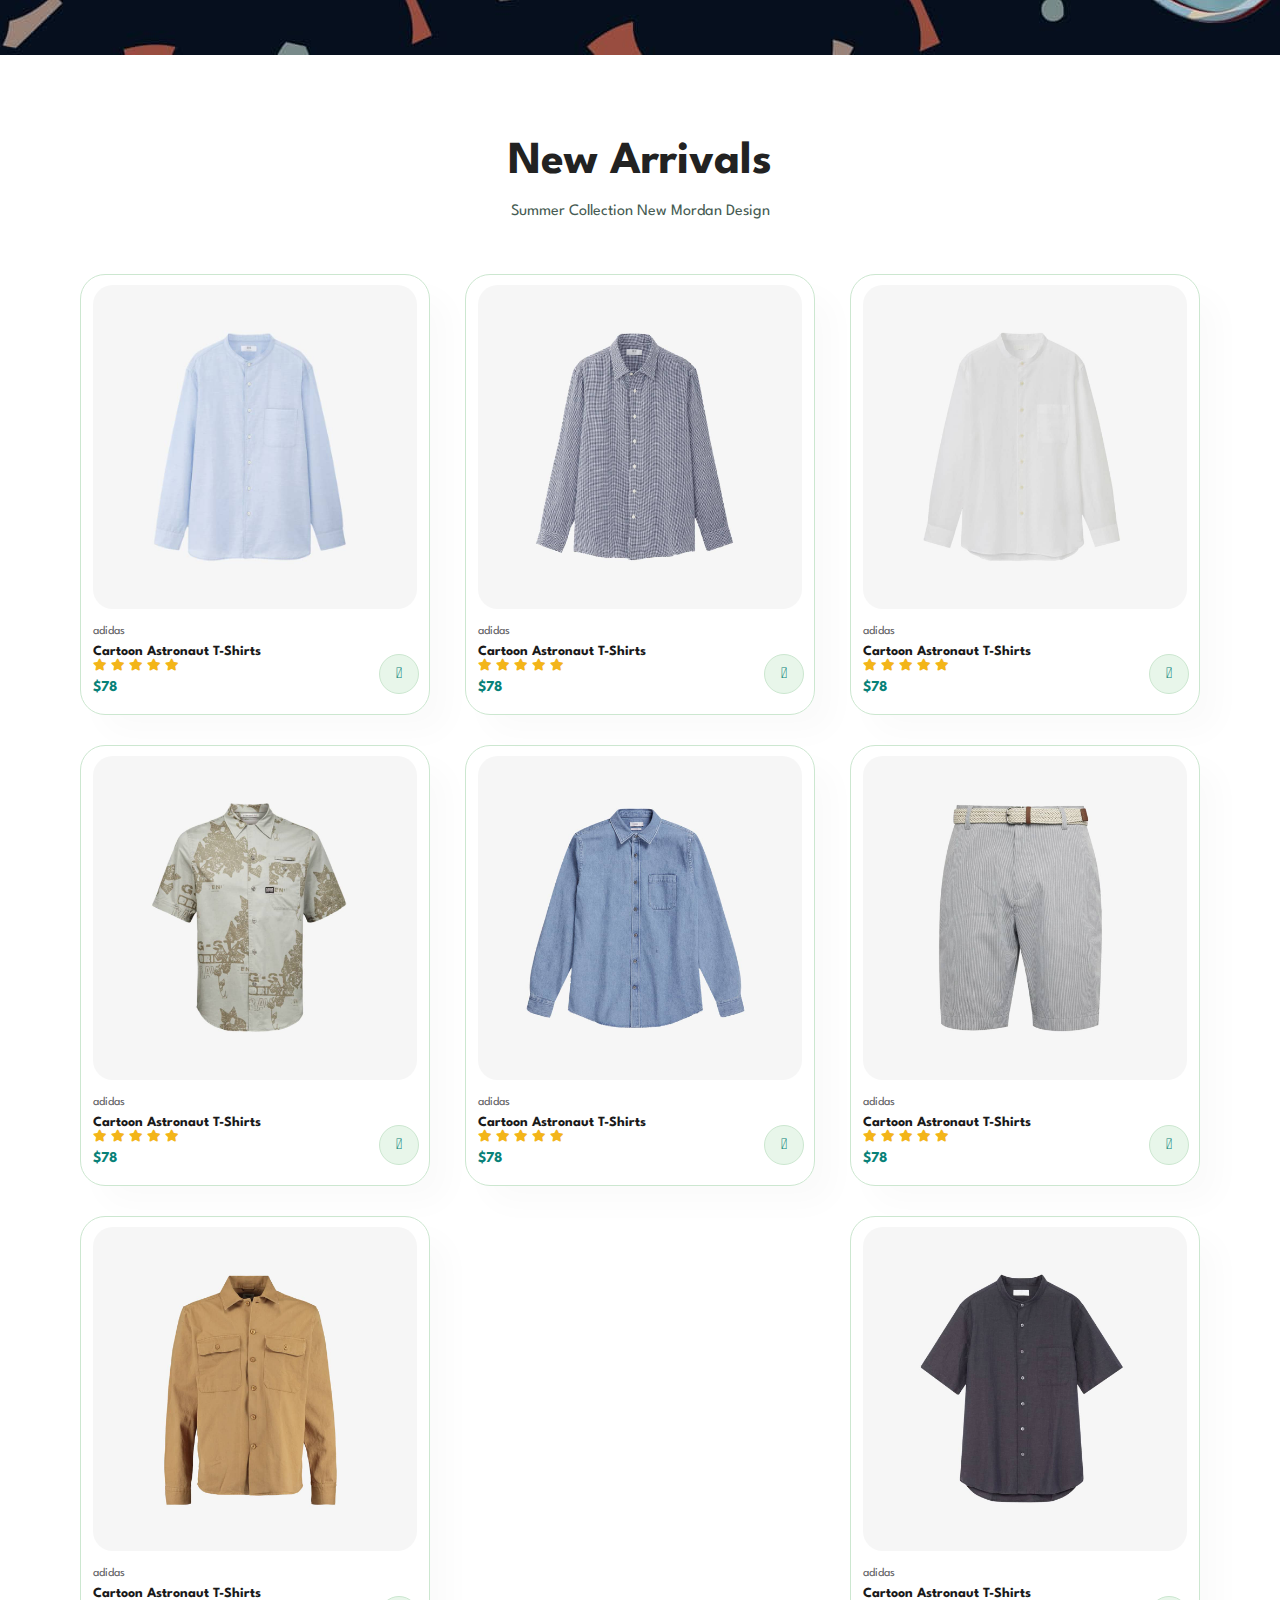
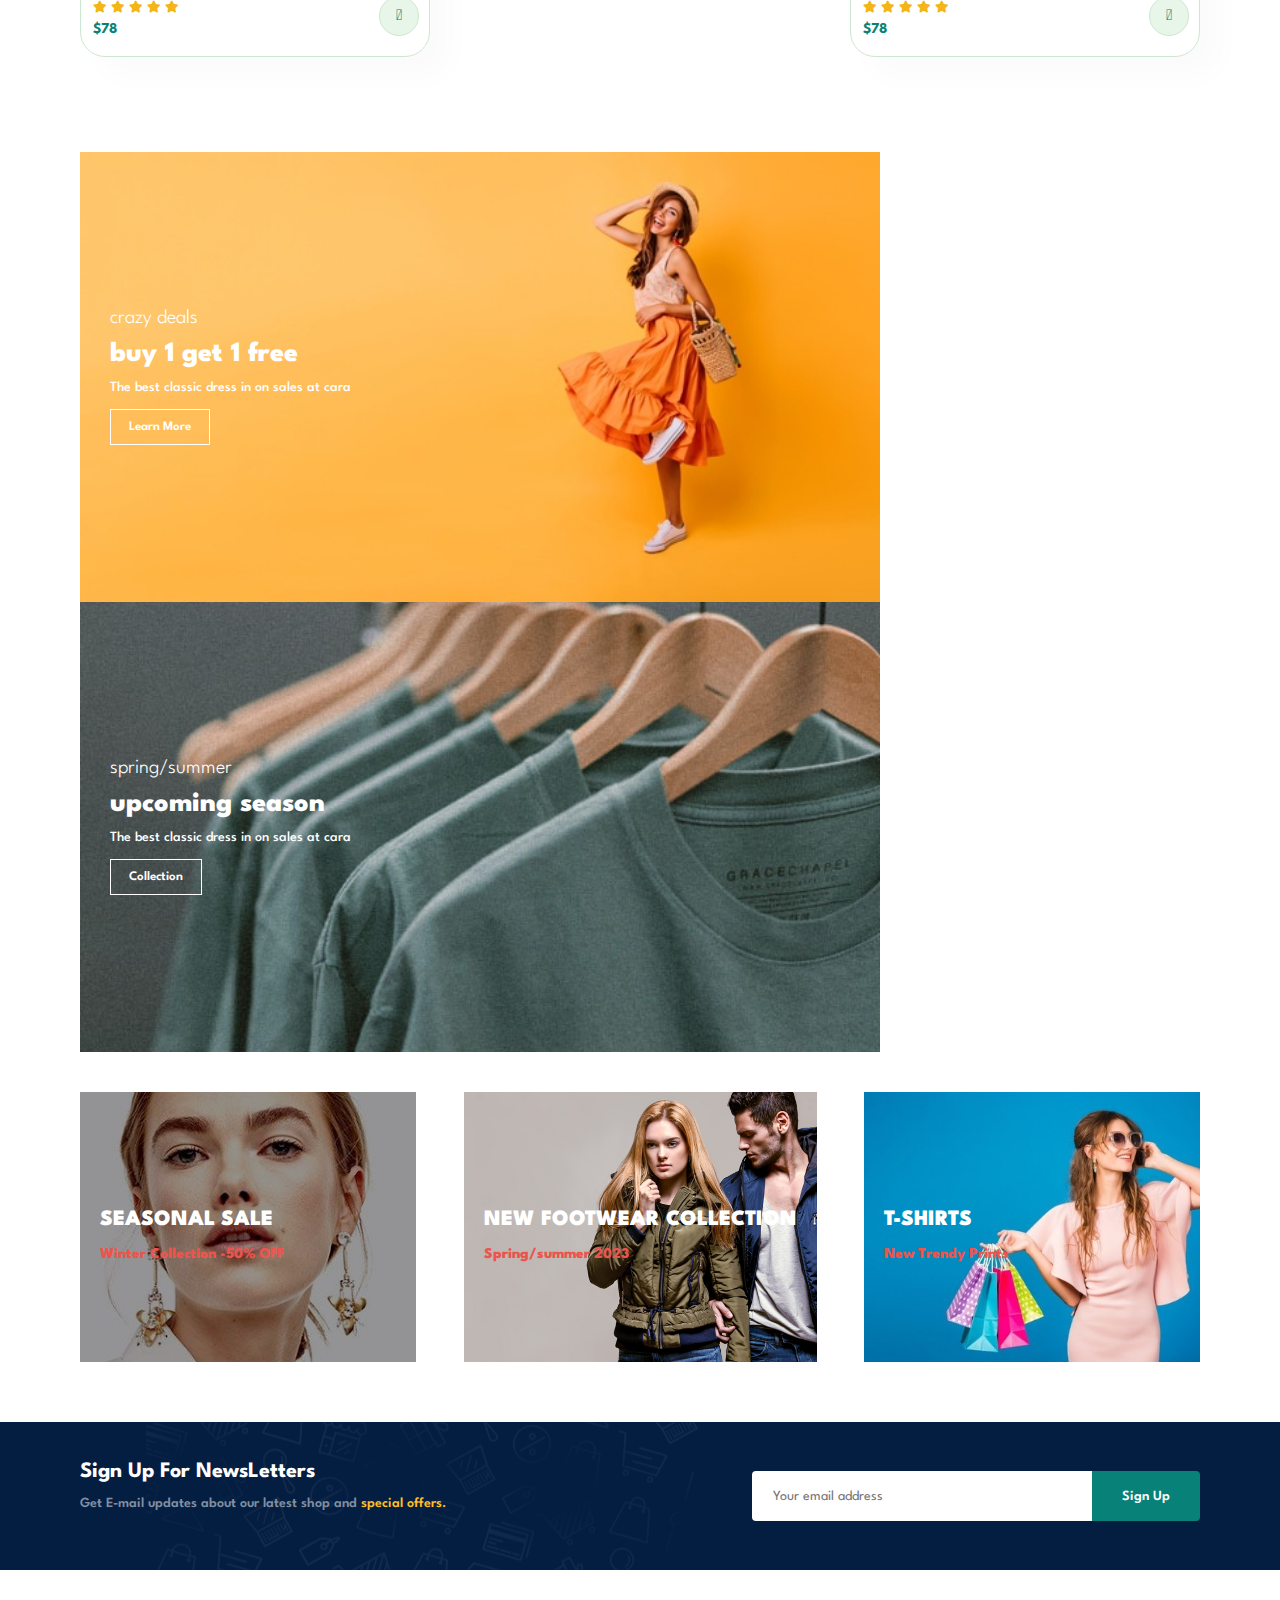
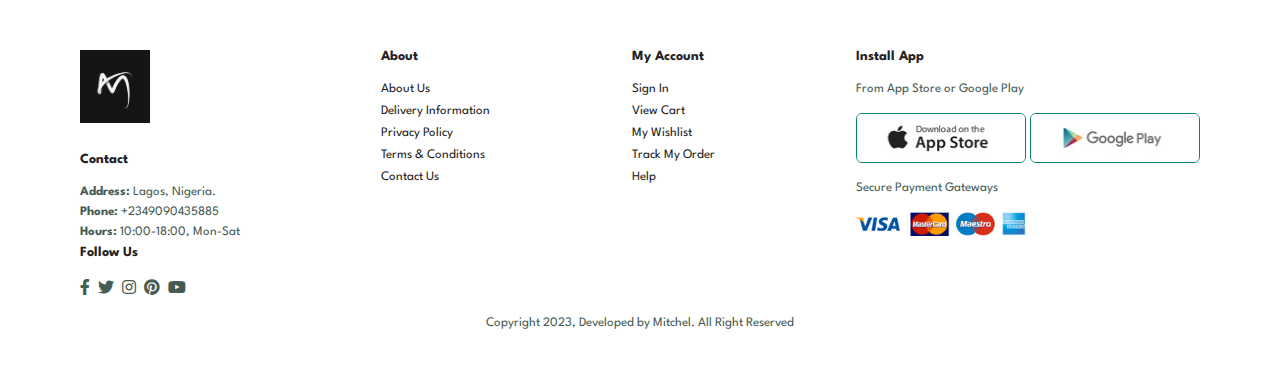
==== commit 38455988: "home page" ====
--- a/index.html
+++ b/index.html
@@ -367,6 +367,69 @@
     </div>
   </section>
 
+  <section id="newsletter" class="section-p1 section-m1">
+    <div class="newstext">
+      <h4>Sign Up For NewsLetters</h4>
+      <p>Get E-mail updates about our latest shop and <span>special offers.</span></p>
+    </div>
+    <div class="form">
+      <input type="text" placeholder="Your email address">
+      <button class="normal">Sign Up</button>
+    </div>
+  </section>
+  
+  <footer class="section-p1">
+    <div class="col">
+      <img class="logo" src="Img/Logo.jpg" alt="">
+      <h4>Contact</h4>
+      <p><Strong>Address:</Strong> Lagos, Nigeria.</p>
+      <p><Strong>Phone:</Strong> +2349090435885</p>
+      <p><Strong>Hours:</Strong> 10:00-18:00, Mon-Sat</p>
+      <div class="follow">
+        <h4>Follow Us</h4>
+        <div class="icon">
+          <i class="fab fa-facebook-f"></i>
+          <i class="fab fa-twitter"></i>
+          <i class="fab fa-instagram"></i>
+          <i class="fab fa-pinterest"></i>
+          <i class="fab fa-youtube"></i>
+        </div>
+      </div>
+    </div>
+
+    <div class="col">
+      <h4>About</h4>
+      <a href="#">About Us</a>
+      <a href="#">Delivery Information</a>
+      <a href="#">Privacy Policy</a>
+      <a href="#">Terms & Conditions</a>
+      <a href="#">Contact Us</a>
+    </div>
+
+    <div class="col">
+      <h4>My Account</h4>
+      <a href="#">Sign In</a>
+      <a href="#">View Cart</a>
+      <a href="#">My Wishlist</a>
+      <a href="#">Track My Order</a>
+      <a href="#">Help</a>
+    </div>
+
+    <div class="col install">
+      <h4>Install App</h4>
+      <p>From App Store or Google Play</p>
+      <div class="row">
+        <img src="Img/pay/app.jpg" alt="">
+        <img src="Img/pay/play.jpg" alt="">
+        <p>Secure Payment Gateways</p>
+      </div>
+      <img src="Img/pay/pay.png" alt="">
+    </div>
+
+    <div class="copyright">
+      <p>Copyright 2023, Developed by Mitchel. All Right Reserved</p>
+    </div>
+  </footer>
 
 
   <script src="script.js"></script>
--- a/style.css
+++ b/style.css
@@ -416,4 +416,122 @@
   color: #ec544e;
   font-size: 15px;
   font-weight: 800;
+}
+
+#newsletter{
+  display: flex;
+  justify-content: space-between;
+  flex-wrap: wrap;
+  align-items: center;
+  background-image: url('Img/banner/b14.png');
+  background-repeat: no-repeat;
+  background-position: 20% 30%;
+  background-color: #041e42;
+}
+
+#newsletter h4{
+  font-size: 22px;
+  font-weight: 700;
+  color: #fff;
+}
+
+#newsletter p {
+  font-size: 14px;
+  font-weight:600;
+  color: #818ea0;
+}
+
+#newsletter p span {
+  color: #ffbd27;
+}
+
+#newsletter .form{
+  display: flex;
+  width: 40%;
+}
+
+#newsletter input {
+  height: 3.125rem;
+  padding: 0 1.25rem;
+  font-size: 14px;
+  width: 100%;
+  border: 1px solid transparent;
+  border-radius: 4px;
+  outline: none;
+  border-top-right-radius: 0;
+  border-bottom-right-radius: 0;
+}
+
+#newsletter button{
+  background-color: #088178;
+  color: #fff;
+  white-space: nowrap;
+  border-top-left-radius: 0;
+  border-bottom-left-radius: 0;
+}
+
+footer{
+  display: flex;
+  flex-wrap: wrap;
+  justify-content: space-between;
+}
+
+footer .col{
+  display: flex;
+  flex-direction: column;
+  align-items: flex-start;
+  margin-bottom: 20px;
+}
+
+footer .logo{
+  margin-bottom: 30px;
+}
+
+footer h4{
+  font-size: 14px;
+  padding-bottom: 20px;
+}
+
+footer h4 {
+  font-size: 14px;
+  padding-bottom: 20px;
+}
+
+footer p{
+  font-size: 13px;
+  margin: 0 0 8px 0;
+}
+
+footer a {
+  font-size: 13px;
+  margin-bottom: 10px;
+  color: #222;
+  text-decoration: none;
+}
+
+footer .follow i{
+  color: #465b52;
+  padding-right: 4px;
+  cursor: pointer;
+}
+
+footer .install .row img{
+  border: 1px solid #088178;
+  border-radius: 6px;
+  width: 170px;
+}
+
+footer .install img{
+  margin: 10px 0 15px 0;
+  width: 170px;
+}
+
+footer .follow i:hover,
+footer a:hover{
+  color: #088178;
+}
+
+footer .copyright{
+  width: 100%;
+  text-align: center;
 }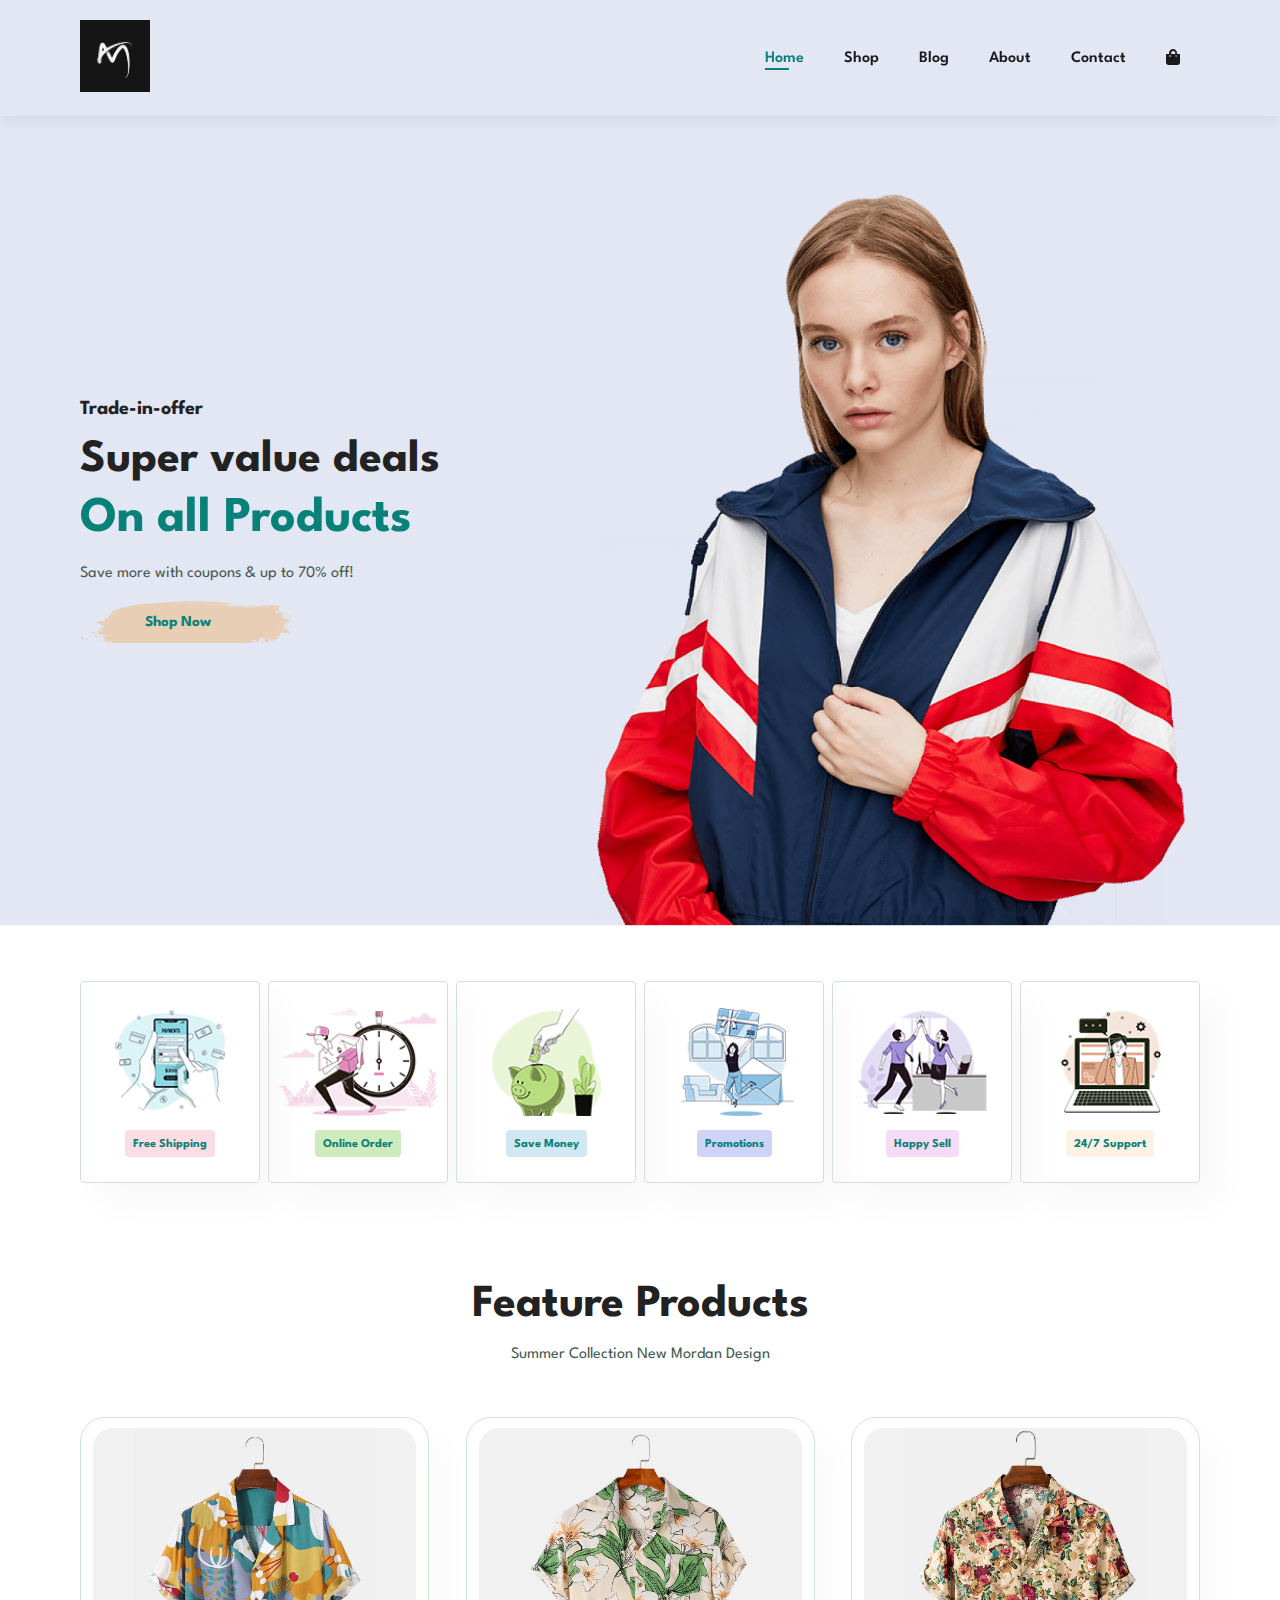
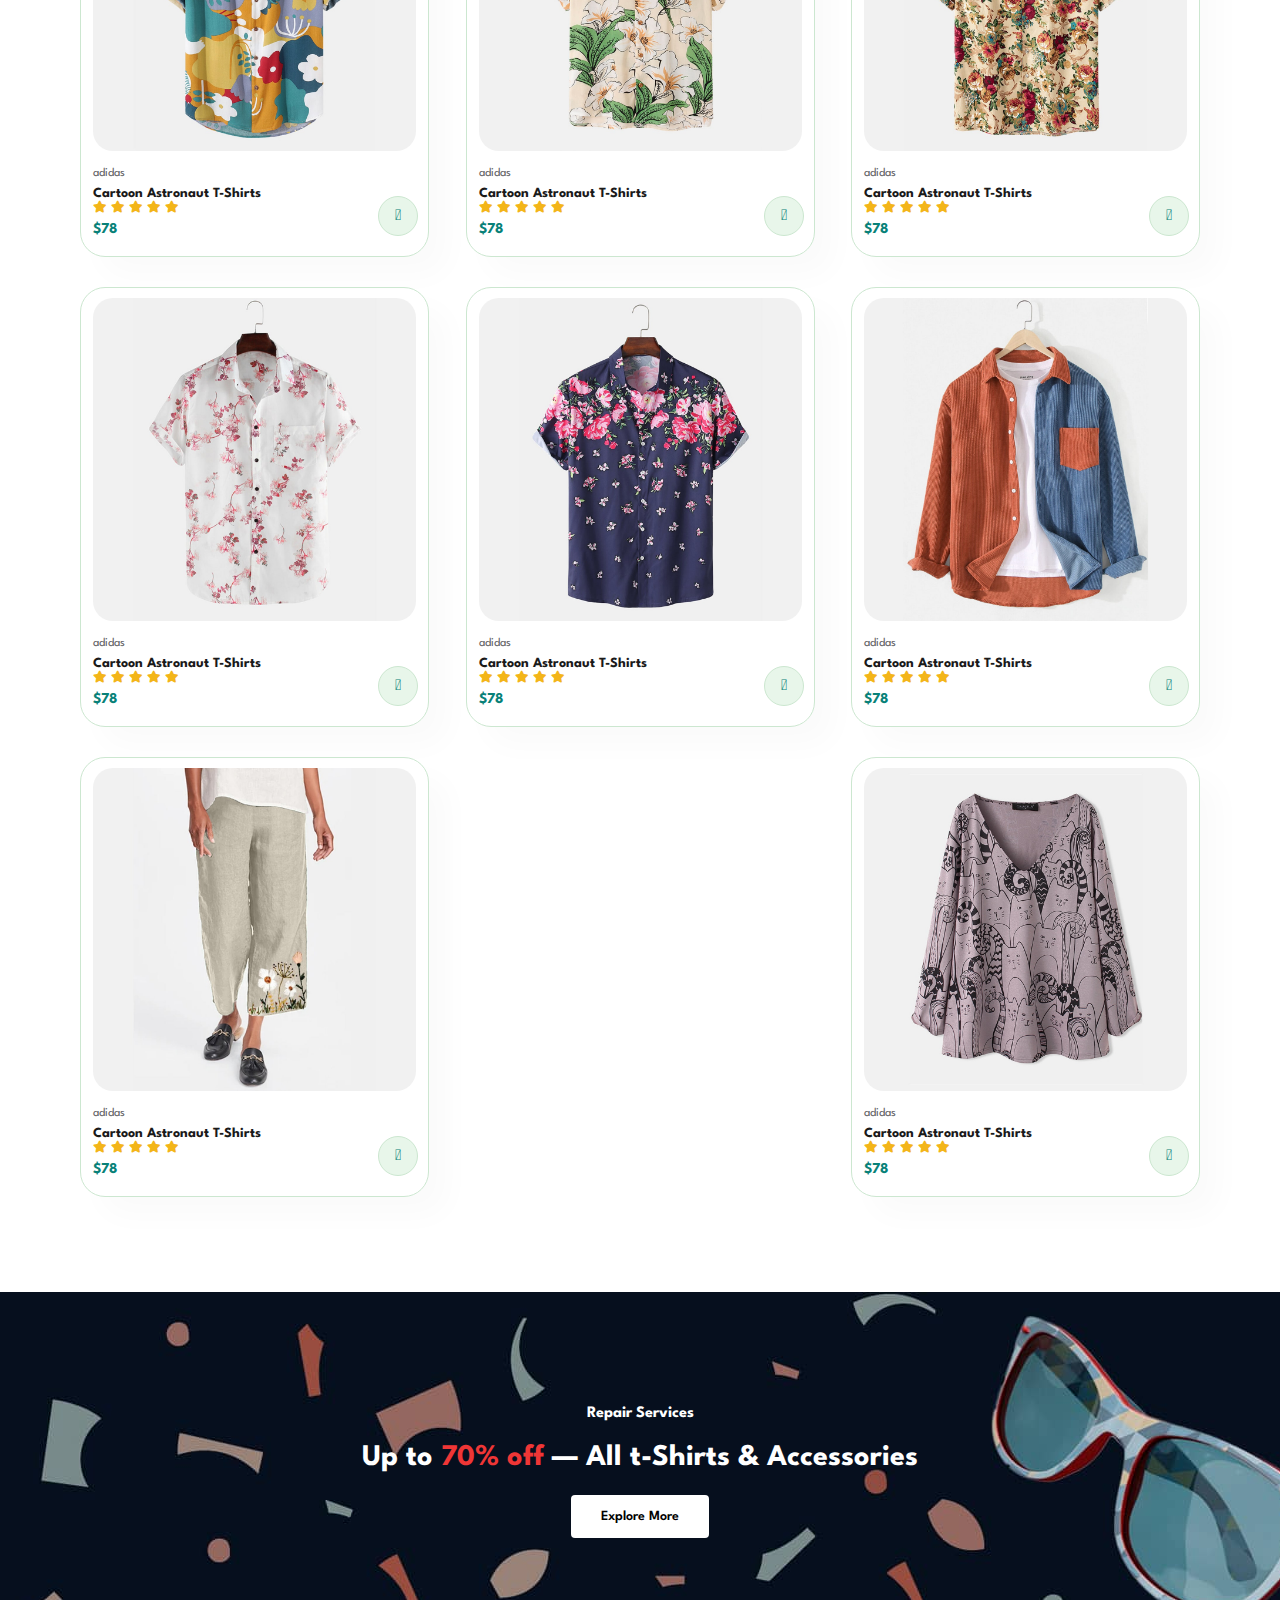
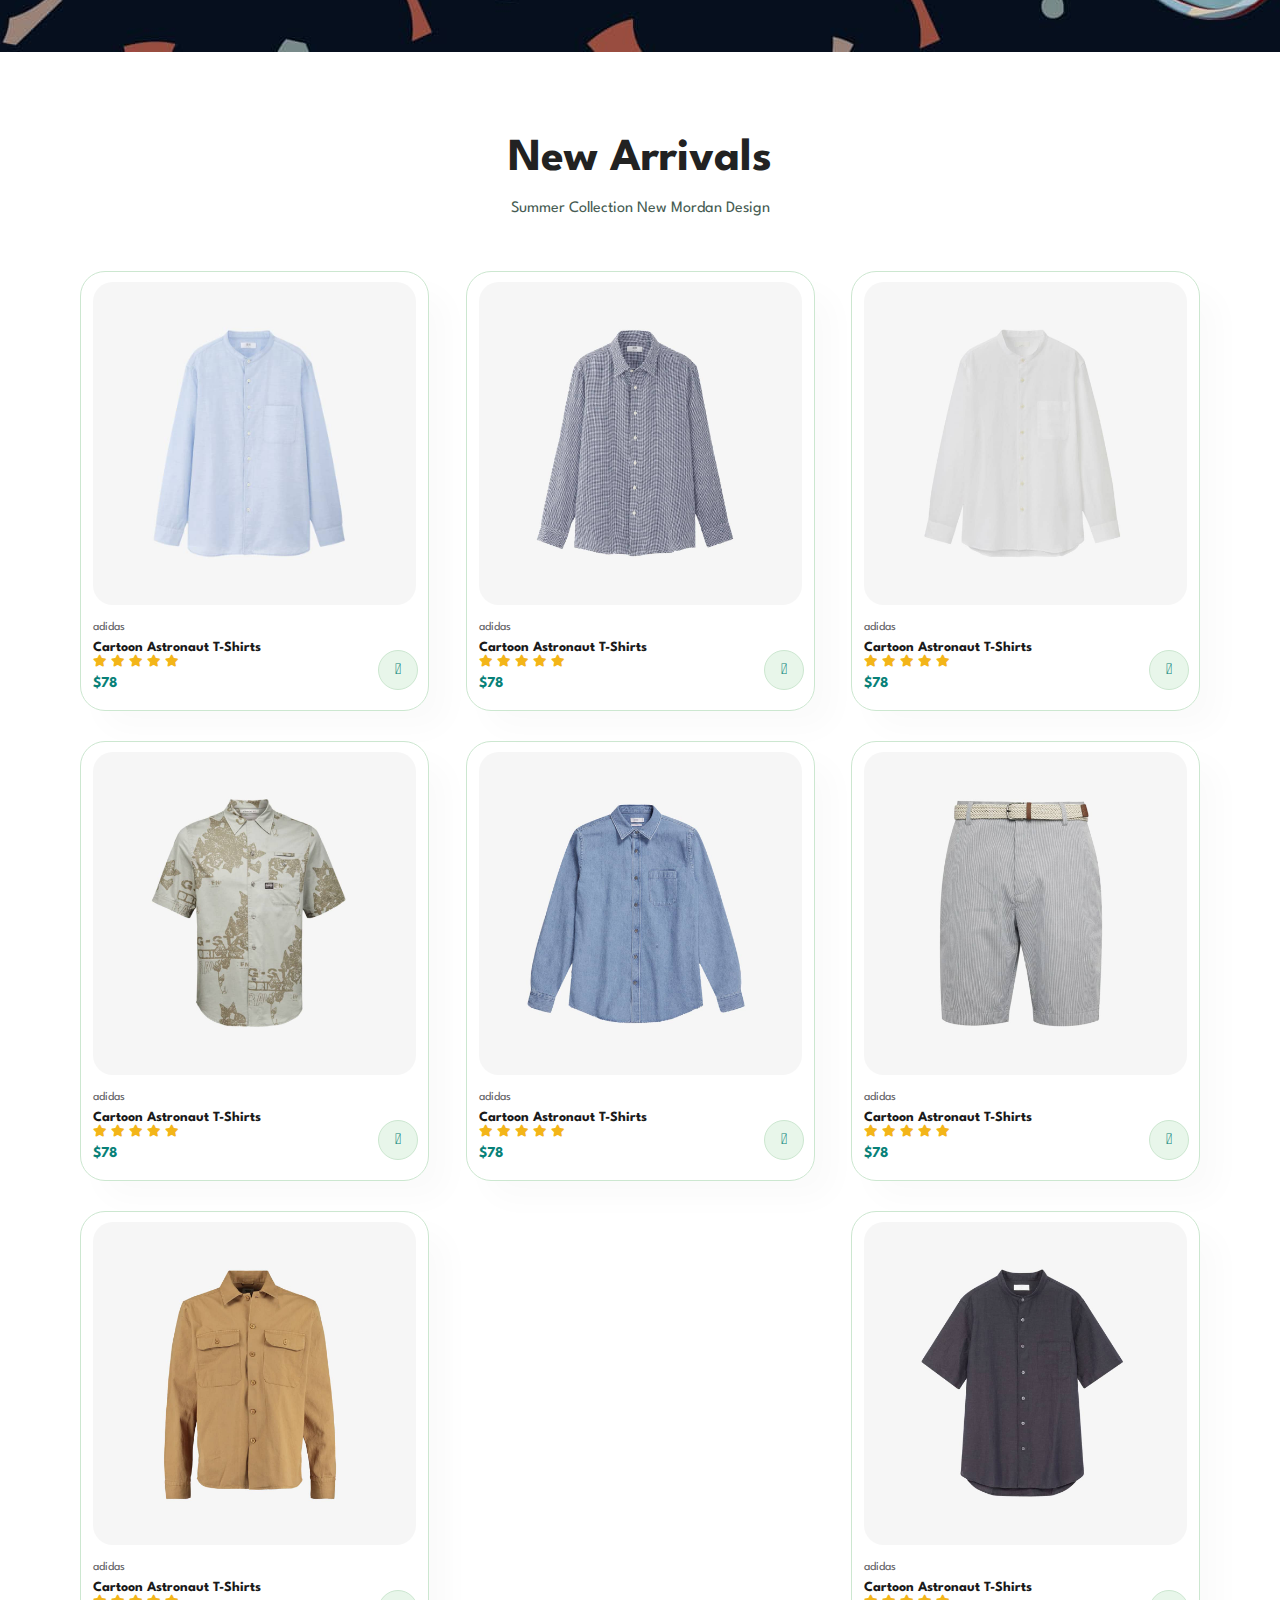
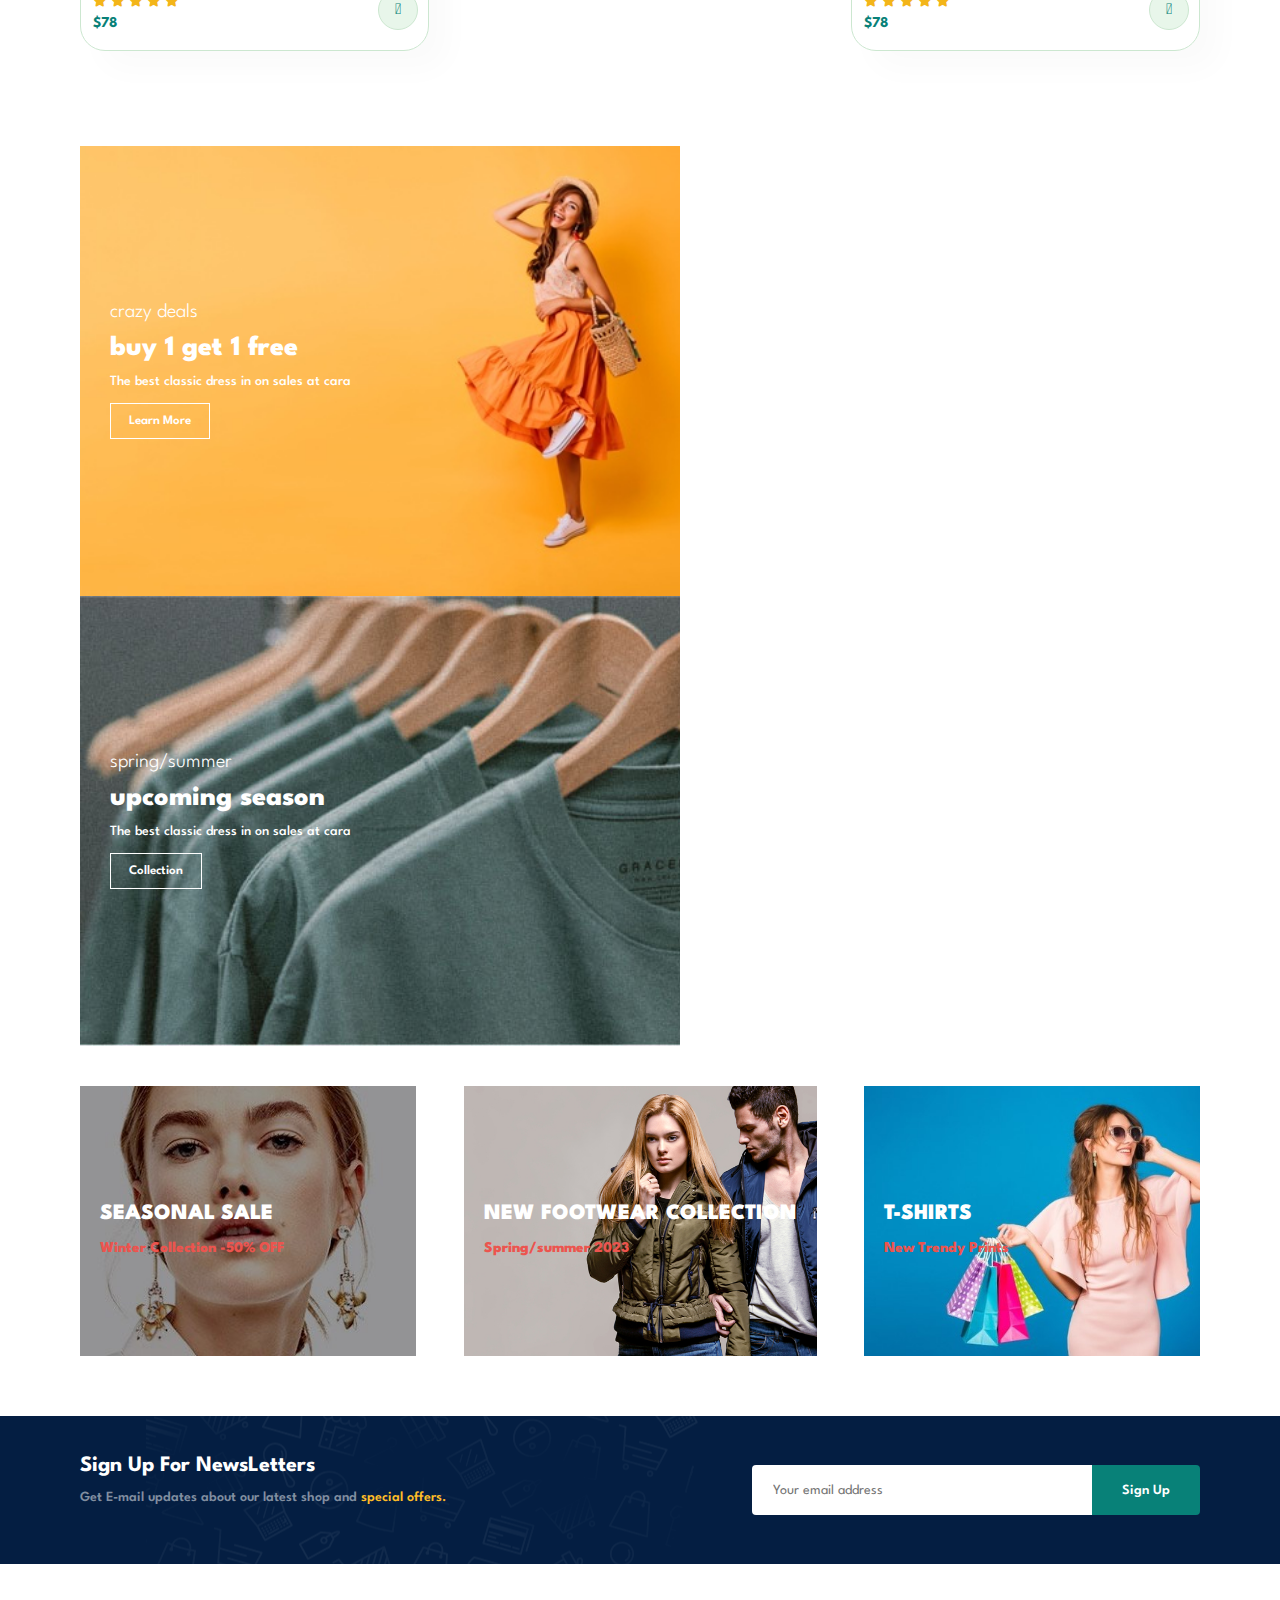
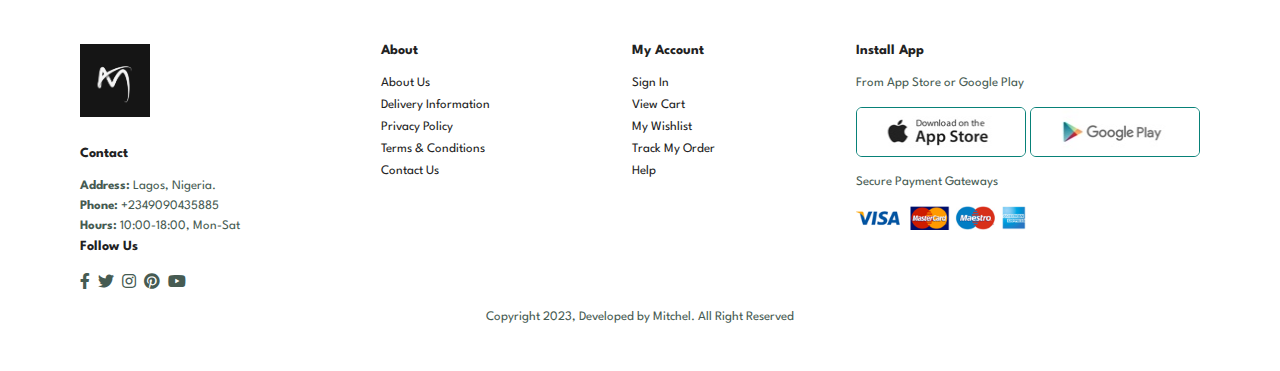
==== commit a9a2a46b: "mobile view" ====
--- a/index.html
+++ b/index.html
@@ -19,8 +19,13 @@
         <li><a href="blog.html">Blog</a></li>
         <li><a href="about.html">About</a></li>
         <li><a href="contact.html">Contact</a></li>
-        <li><a href="cart.html"><i class="fa fa-shopping-bag" aria-hidden="true"></i></a></li>
+        <li id="lg-bag"><a href="cart.html"><i class="fa fa-shopping-bag" aria-hidden="true"></i></a></li>
+        <a href="#" id="close"><i class="far fa-times"></i></a>
       </ul>
+    </div>
+    <div id="mobile">
+      <a href="cart.html"><i class="fa fa-shopping-bag" aria-hidden="true"></i></a>
+      <i id="bar" class="fas fa-outdent"></i>
     </div>
   </section>
 
--- a/style.css
+++ b/style.css
@@ -131,6 +131,15 @@
   left: 20px;
 }
 
+#mobile{
+  display: none;
+  align-items: center;
+}
+
+#close{
+  display: none;
+}
+
 
 #hero{
   background-image: url("Img/hero4.png");
@@ -233,7 +242,7 @@
 
 #product1 .pro{
   width: 20%;
-  min-width: 350px;
+  min-width: 349px;
   padding: 10px 12px;
   border: 1px solid #cce7d0;
   border-radius: 25px;
@@ -341,7 +350,7 @@
   justify-content: center;
   align-items: flex-start;
   background-image: url("Img/banner/b17.jpg");
-  min-width: 800px;
+  min-width: 600px;
   height: 50vh;
   background-size: cover;
   background-position: center;
@@ -534,4 +543,96 @@
 footer .copyright{
   width: 100%;
   text-align: center;
+}
+
+
+@media (max-width:799px) {
+  .section-p1{
+    padding: 40px 40px;
+  }
+
+  #navbar{
+    display: flex;
+    flex-direction: column;
+    align-items: flex-start;
+    justify-content: flex-start;
+    position: fixed;
+    top: 0;
+    right: -300px;
+    height: 100vh;
+    width: 300px;
+    background-color: #e3e6f3;
+    box-shadow: 0 40px 60px rgba(0, 0, 0, 0.1);
+    padding: 80px 0 0 10px;
+    transition: 0.3s;
+  }
+
+    #navbar.active {
+      right: 0;
+    }
+
+  #navbar li{
+    margin-bottom: 25px;
+  }
+
+    #product1 .pro {
+      min-width: 300px;
+    }
+
+    
+  #mobile{
+    display: flex;
+    align-items: center;
+  }
+
+    #mobile i{
+      color: #1a1a1a;
+      font-size: 22px;
+      padding-left: 20px;
+    }
+
+    #close{
+      display: block;
+      position: absolute;
+      top: 30px;
+      left: 30px;
+      color: #222;
+      font-size: 24px;
+    }
+
+    #lg-bag{
+      display: none;
+    }
+
+      #hero {
+        height: 70vh;
+        padding: 0 80px;
+        background-position: top 30% right 50%;
+      }
+
+      #feature{
+        justify-content: center;
+      }
+
+      #feature .fe-box{
+        margin: 15px 15px;
+      }
+
+      #product1 .pro-container{
+        justify-content: center;
+      }
+
+      #product1 .pro{
+        margin: 15px;
+      }
+
+      #banner{
+        height: 20vh;
+      }
+
+      #sm-banner .banner-box{
+        min-width: 100%;
+        height: 30vh;
+        margin-bottom: 20px;
+      }
 }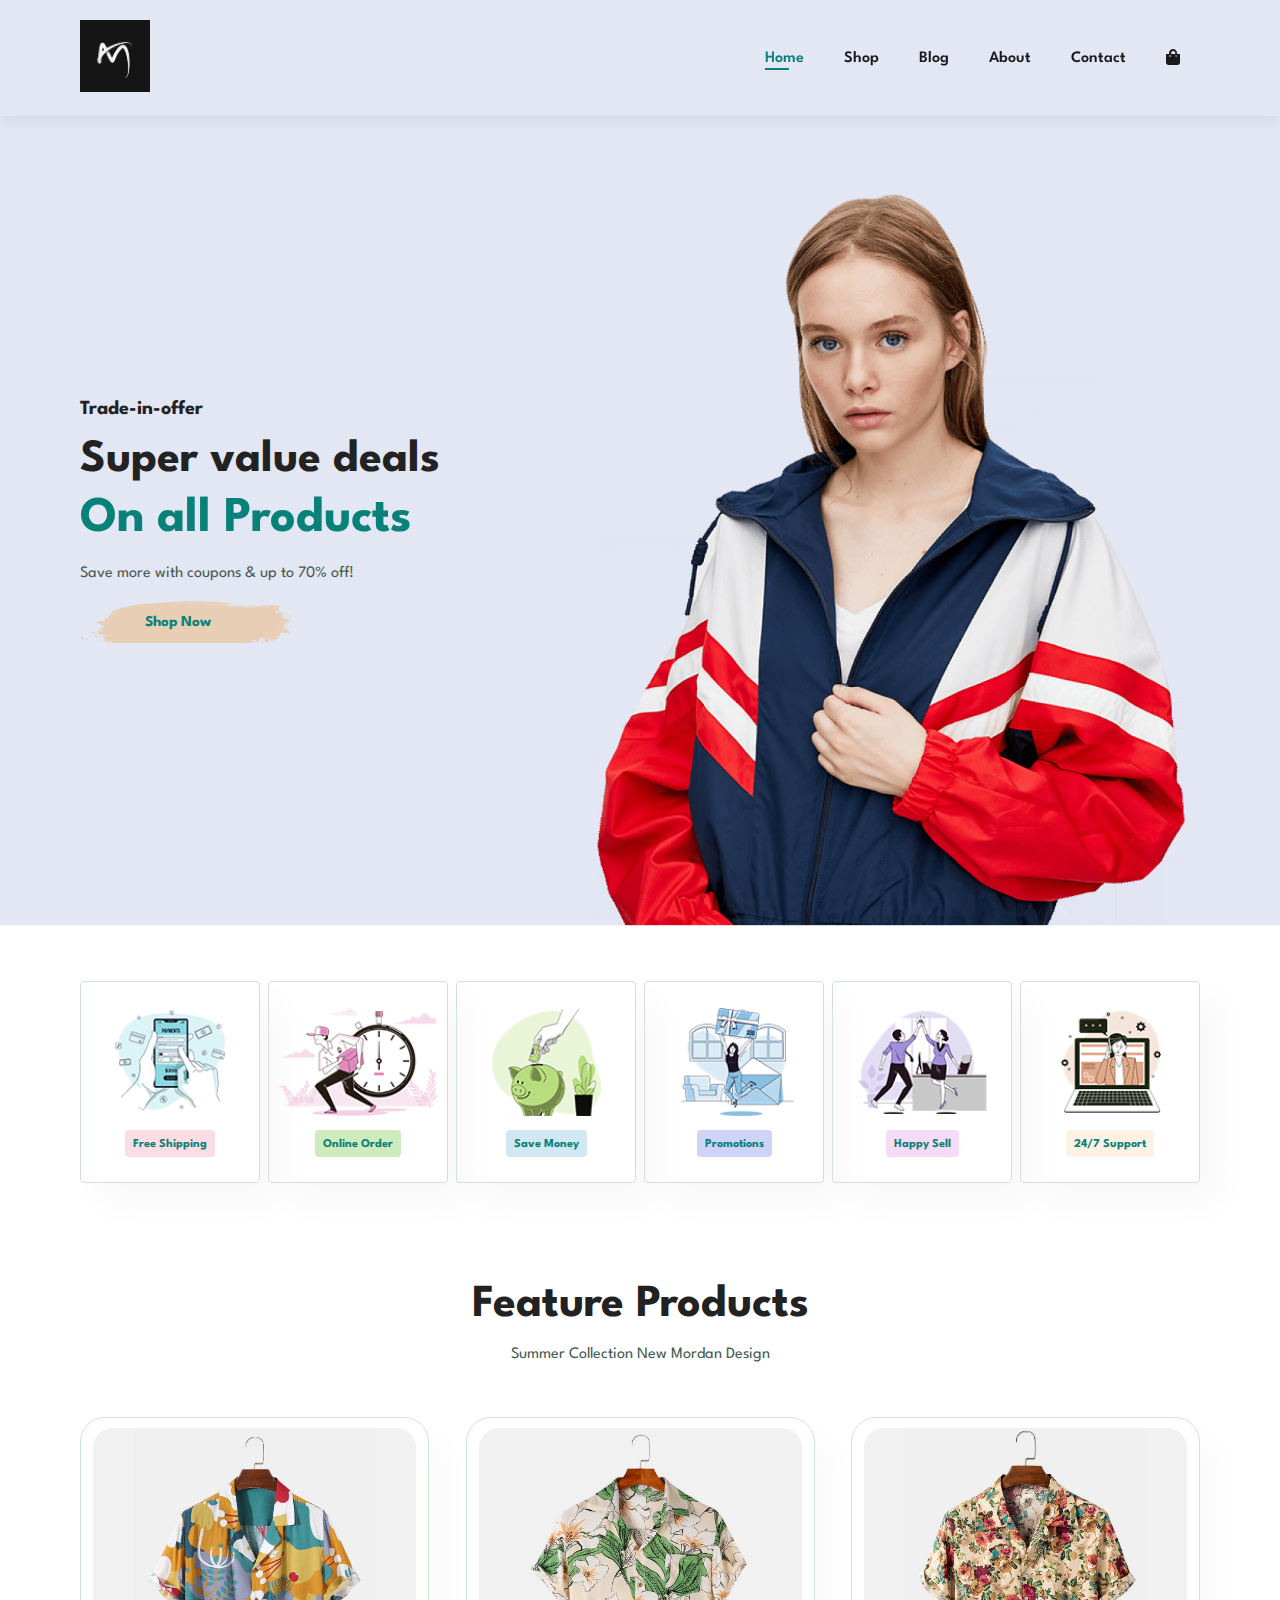
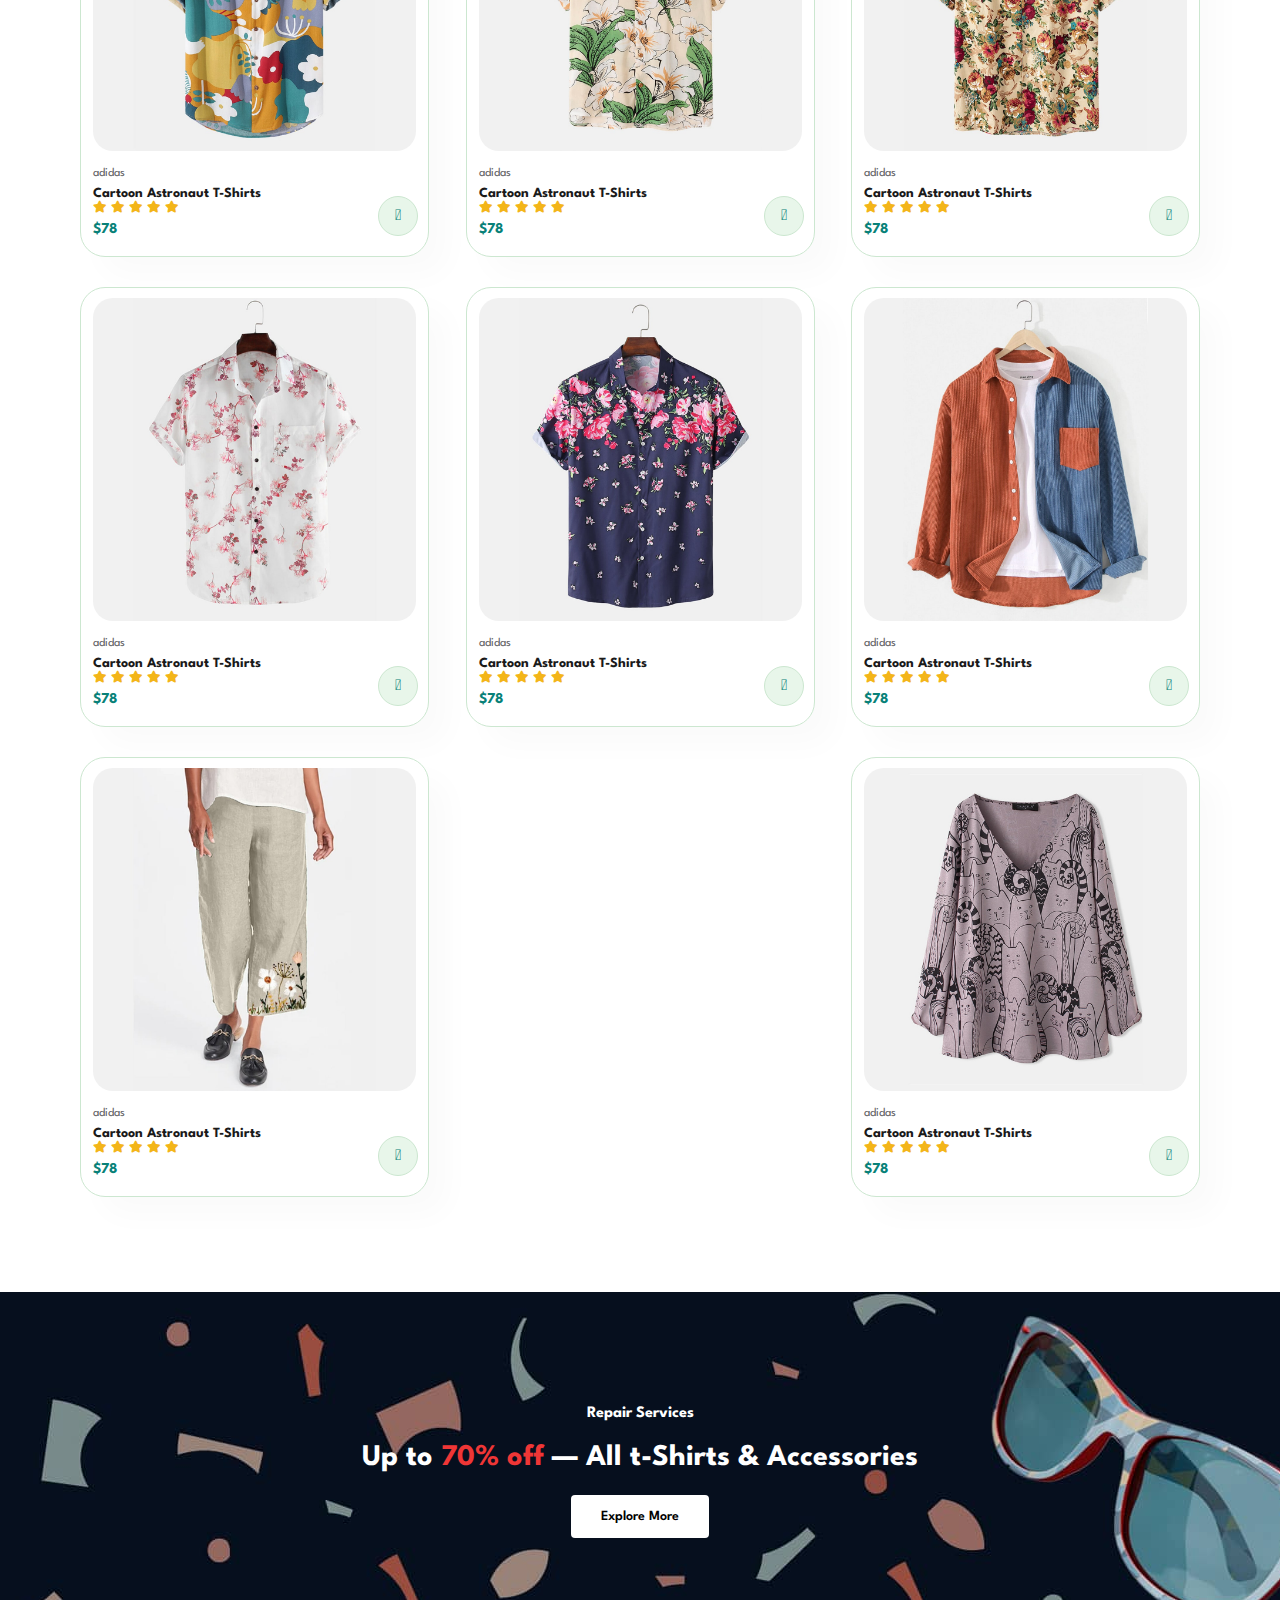
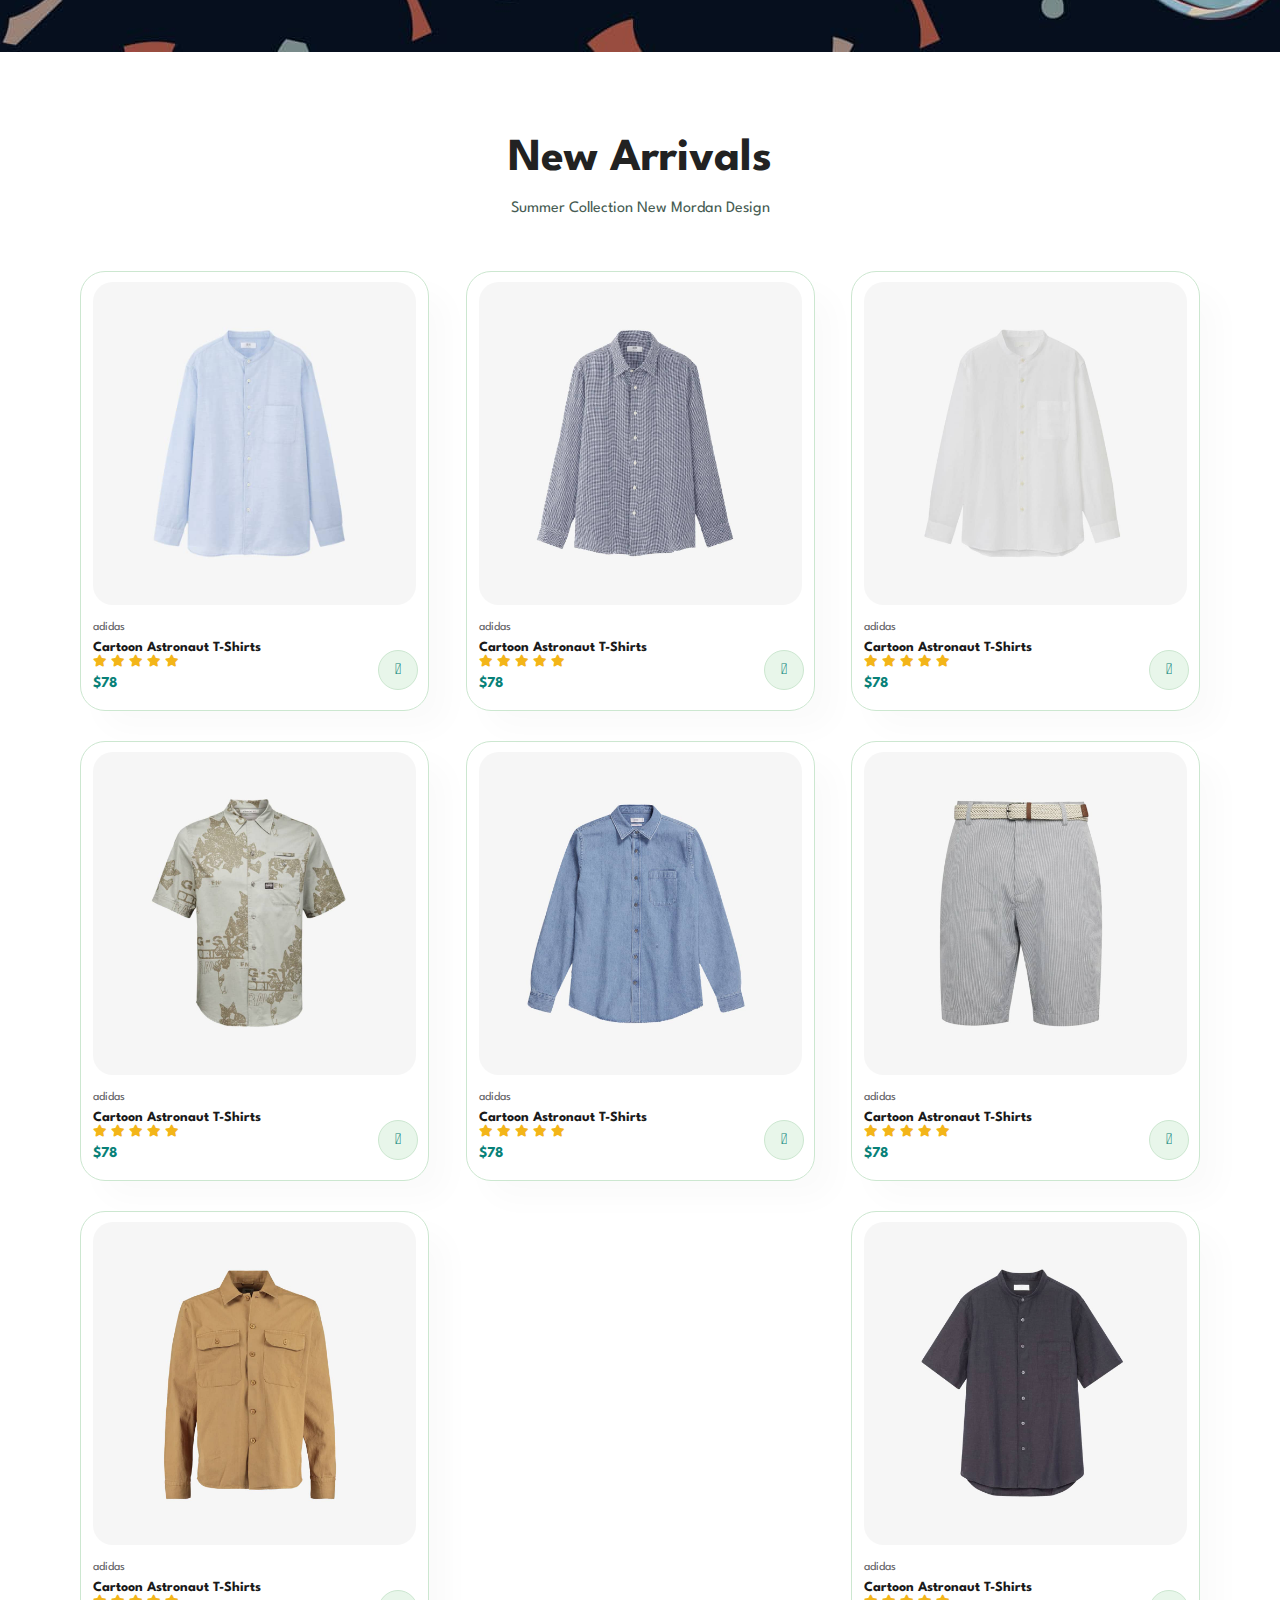
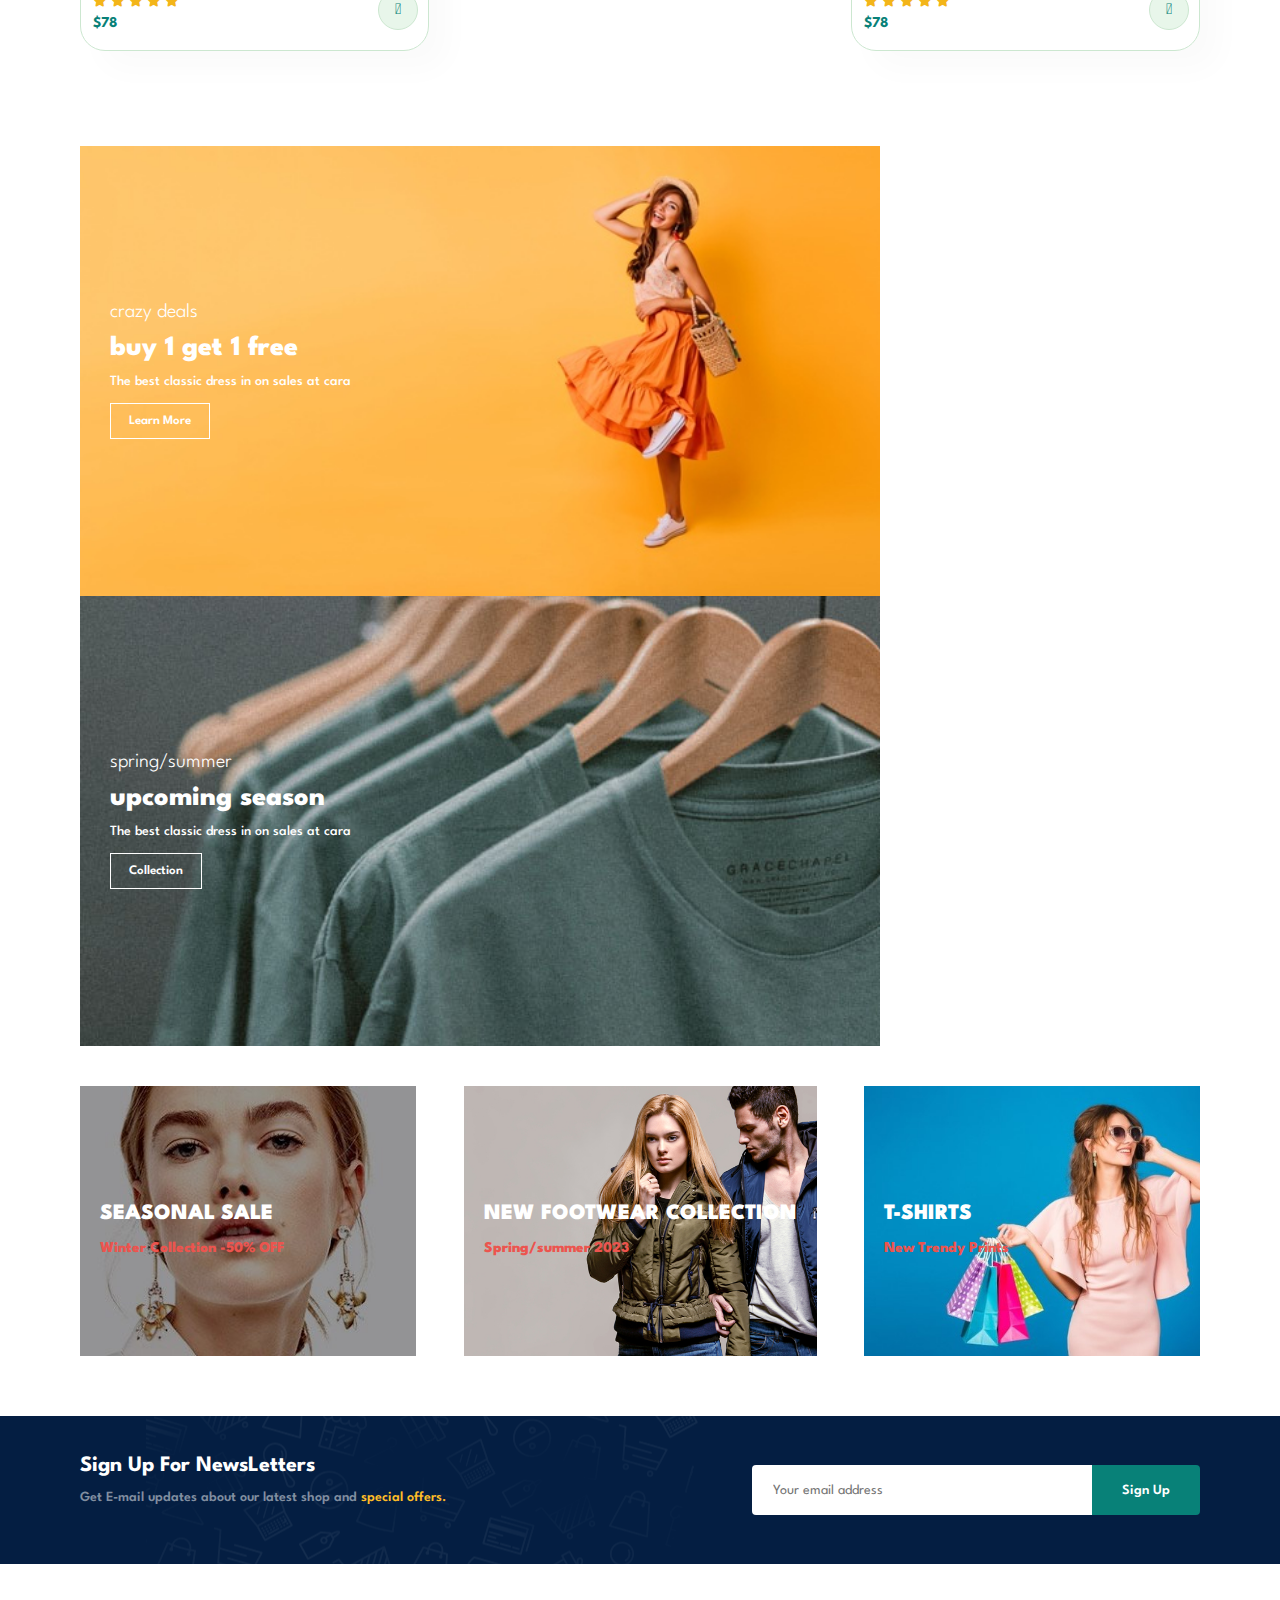
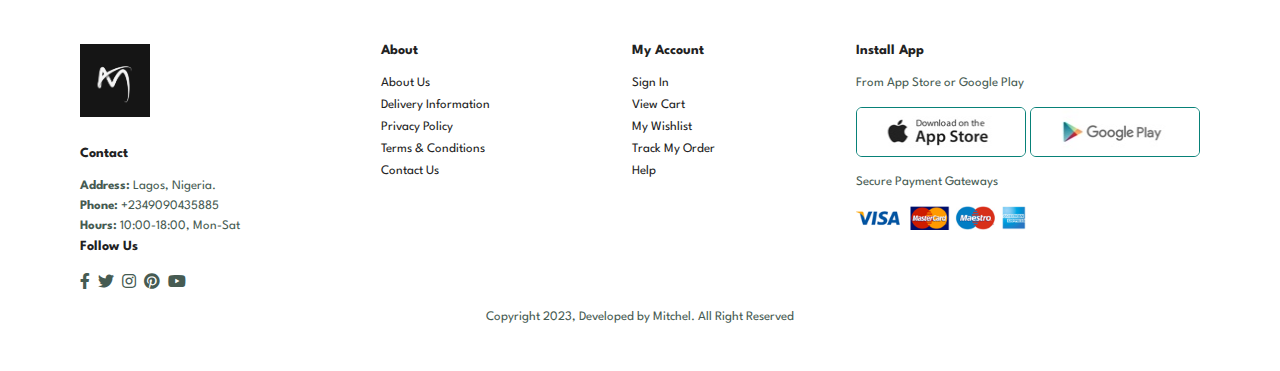
==== commit e398b7e0: "Last page" ====
--- a/index.html
+++ b/index.html
@@ -10,7 +10,7 @@
 </head>
 <body>
   <section id="header">
-    <a href="#"><img src="Img/Logo.jpg" class="logo" alt="Logo"></a>
+    <a href="index.html"><img src="Img/Logo.jpg" class="logo" alt="Logo"></a>
 
     <div>
       <ul id="navbar">
--- a/style.css
+++ b/style.css
@@ -350,7 +350,7 @@
   justify-content: center;
   align-items: flex-start;
   background-image: url("Img/banner/b17.jpg");
-  min-width: 600px;
+  min-width: 800px;
   height: 50vh;
   background-size: cover;
   background-position: center;
@@ -546,12 +546,466 @@
 }
 
 
+/* shop page */
+
+#page-header{
+  background-image: url('Img/banner/b1.jpg');
+  width: 100%;
+  height: 40vh;
+  background-size: cover;
+  display: flex;
+  justify-content: center;
+  text-align: center;
+  flex-direction: column;
+  padding: 14px;
+}
+
+#page-header h2,
+#page-header p{
+  color: #fff;
+}
+
+#pagination{
+  text-align: center;
+}
+
+#pagination a{
+  text-decoration: none;
+  background-color: #088178;
+  padding: 15px 20px;
+  border-radius: 4px;
+  color: #fff;
+  font-weight: 600;
+}
+
+#pagination a i{
+  font-size: 16px;
+  font-weight: 600;
+}
+
+
+/* single product */
+
+#MainImg{
+  width: 100%;
+}
+
+#prodetails{
+  display: flex;
+  margin-top: 20px;
+}
+
+#prodetails .single-pro-image{
+  width: 40%;
+  margin-right: 50px;
+}
+
+.small-img-group{
+  display: flex;
+  justify-content: space-between;
+}
+
+.small-img-col{
+  flex-basis: 24%;
+  cursor: pointer;
+}
+
+.small-img-col img{
+  width: 100%;
+}
+
+#prodetails .single-pro-details{
+  width: 50%;
+  padding-top: 30px;
+}
+
+#prodetails .single-pro-details h4{
+  padding: 40px 0 20px 0;
+}
+
+#prodetails .single-pro-details h2 {
+  font-size: 26px;
+}
+
+#prodetails .single-pro-details select{
+  display: block;
+  padding: 5px 10px;
+  margin-bottom: 10px;
+}
+
+#prodetails .single-pro-details input{
+  width: 50px;
+  height: 47px;
+  padding-left: 10px;
+  font-size: 16px;
+  margin-right: 10px;
+}
+
+#prodetails .single-pro-details imput:focus {
+  outline: none;
+}
+
+#prodetails .single-pro-details button{
+  background: #088178;
+  color: #fff;
+}
+
+#prodetails .single-pro-details span{
+  line-height: 25px;
+}
+
+/* Blog Page */
+
+#page-header.blog-header{
+  background-image: url("Img/banner/b19.jpg");
+}
+
+#blog{
+  padding: 150px 150px 0 150px;
+}
+
+#blog .blog-box{
+  display: flex;
+  align-items: center;
+  width: 100%;
+  position: relative;
+  padding-bottom: 120px;
+}
+
+#blog .blog-image{
+  width: 50%;
+  margin-right: 40px;
+}
+
+#blog img{
+  width: 100%;
+  height: 380px;
+  object-fit: cover;
+}
+
+#blog .blog-details{
+  width: 50%;
+}
+
+#blog .blog-details a{
+  text-decoration: none;
+  font-size: 11px;
+  color: #000;
+  font-weight: 700;
+  position: relative;
+  transition: 0.3s;
+}
+
+#blog .blog-details a::after{
+  content: "";
+  width: 50px;
+  height: 1px;
+  background-color: #000;
+  position: absolute;
+  top: 4px;
+  right: -60px;
+}
+
+#blog .blog-details a:hover {
+  color: #088178;
+}
+
+#blog .blog-details a:hover::after{
+  background-color: #088178;
+}
+
+#blog .blog-box h1{
+  position: absolute;
+  top: -40px;
+  left: 0;
+  font-size: 70px;
+  font-weight: 700;
+  color: #c9cbce;
+  z-index: -9;
+}
+
+/* About Page */
+
+#page-header.about-header {
+  background-image: url("Img/about/banner.png");
+}
+
+#about-header{
+  display: flex;
+  align-items: center;
+}
+
+#about-header img{
+  width: 50%;
+  height: auto;
+}
+
+#about-header div{
+  padding-left: 40px;
+}
+
+#about-app{
+  text-align: center;
+}
+
+#about-app .video{
+  width: 70%;
+  height: 100%;
+  margin: 30px auto 0 auto;
+}
+
+#about-app .video video{
+  width: 100%;
+  height: 100%;
+  border-radius: 20px;
+}
+
+
+/* Contact Page */
+
+#contact-details{
+  display: flex;
+  align-items: center;
+  justify-content: space-between;
+}
+
+#contact-details .details{
+  width: 40%;
+}
+
+#contact-details .details span,
+#form-details span{
+  font-size: 12px;
+}
+
+#contact-details .details h2,
+#form-details form h2{
+  font-size: 26px;
+  line-height: 35px;
+  padding: 20px 0;
+}
+
+#contact-details .details h3 {
+  font-size: 16px;
+  padding-bottom: 15px;
+}
+
+#contact-details .details li{
+  list-style: none;
+  display: flex;
+  padding: 10px 0;
+}
+
+#contact-details .details li i{
+  font-size: 14px;
+  padding-right: 22px;
+}
+
+#contact-details .details li p{
+  margin: 0;
+  font-size: 14px;
+}
+
+#contact-details .map{
+  width: 55%;
+  height: 400px;
+}
+
+#form-details{
+  display: flex;
+  justify-content: space-between;
+  margin: 30px;
+  padding: 80px;
+  border: 1px solid #e1e1e1;
+}
+
+#contact-details .map iframe{
+  width: 100%;
+  height: 100%;
+}
+
+#form-details form{
+  width: 65%;
+  display: flex;
+  flex-direction: column;
+  align-items: flex-start;
+}
+
+#form-details form input,
+#form-details form textarea{
+  width: 100%;
+  padding: 12px 15px;
+  outline: none;
+  margin-bottom: 20px;
+  border: 1px solid #e1e1e1;
+}
+
+#form-details form button{
+  background-color: #088178;
+  color: #fff;
+}
+
+#form-details .people div{
+  padding-bottom: 25px;
+  display: flex;
+  align-items: flex-start;
+}
+
+#form-details .people div img{
+  width: 65px;
+  height: 65px;
+  object-fit: cover;
+  margin-right: 15px;
+}
+
+#form-details .people div p{
+  margin: 0;
+  font-size: 13px;
+  line-height: 25px;
+}
+
+#form-details .people div p span{
+  display: block;
+  font-size: 16px;
+  font-weight: 600;
+  color: #000;
+}
+
+/* Cart Page */
+
+#cart{
+  overflow-x: auto;
+}
+
+#cart table{
+  width: 100%;
+  border-collapse: collapse;
+  table-layout: fixed;
+  white-space: nowrap;
+}
+
+#cart table img{
+  width: 70px;
+}
+
+#cart table td:nth-child(1){
+  width: 100px;
+  text-align: center;
+}
+
+#cart table td:nth-child(2) {
+  width: 150px;
+  text-align: center;
+}
+
+#cart table td:nth-child(3) {
+  width: 250px;
+  text-align: center;
+}
+
+#cart table td:nth-child(4),
+ #cart table td:nth-child(5),
+ #cart table td:nth-child(6){
+  width: 150px;
+  text-align: center;
+}
+
+#cart table td:nth-child(5) input{
+  width: 70px;
+  padding: 10px 5px 10px 15px;
+}
+
+#cart table thead{
+  border: 1px solid #e2e9e1;
+  border-left: none;
+  border-right: none;
+}
+
+#cart table thead td{
+  font-weight: 700;
+  text-transform: uppercase;
+  font-size: 13px;
+  padding: 18px 0;
+}
+
+#cart table tbody tr td{
+  padding-top: 15px;
+}
+
+#cart table tbody td{
+  font-size: 13px;
+}
+
+#cart-add{
+  display: flex;
+  flex-wrap: wrap;
+  justify-content: space-between;
+}
+
+#coupon{
+  width: 50%;
+}
+
+#coupon h3,
+#subtotal h3{
+  padding-bottom: 15px;
+}
+
+#coupon input{
+  padding: 10px 20px;
+  outline: none;
+  width: 60%;
+  margin-right: 10px;
+  border: 1px solid #e2e9e1;
+}
+
+#coupon button,
+#subtotal button{
+  background-color: #088178;
+  color: #fff;
+  padding: 12px 20px;
+}
+
+#subtotal{
+  width: 50%;
+  margin-bottom: 30px;
+  border: 1px solid #e2e9e1;
+  padding: 30px;
+}
+
+#subtotal table{
+  border-collapse: collapse;
+  width: 100%;
+  margin-bottom: 20px;
+}
+
+#subtotal table td{
+  width: 50%;
+  border: 1px solid #e2e9e1;
+  padding: 10px;
+  font-size: 13px;
+}
+
+
+
+
+
+@media (max-width:912px) {
+  #sm-banner .banner-box {
+    min-width: 750px;
+    margin-bottom: 20px;
+    height: 50vh;
+    padding: 30px;
+  }
+}
+
+
 @media (max-width:799px) {
-  .section-p1{
+  .section-p1 {
     padding: 40px 40px;
   }
 
-  #navbar{
+  #navbar {
     display: flex;
     flex-direction: column;
     align-items: flex-start;
@@ -567,72 +1021,256 @@
     transition: 0.3s;
   }
 
-    #navbar.active {
-      right: 0;
-    }
-
-  #navbar li{
+  #navbar.active {
+    right: 0;
+  }
+
+  #navbar li {
     margin-bottom: 25px;
   }
 
-    #product1 .pro {
-      min-width: 300px;
-    }
-
-    
-  #mobile{
+  #product1 .pro {
+    min-width: 300px;
+  }
+
+
+  #mobile {
     display: flex;
     align-items: center;
   }
 
-    #mobile i{
-      color: #1a1a1a;
-      font-size: 22px;
-      padding-left: 20px;
+  #mobile i {
+    color: #1a1a1a;
+    font-size: 22px;
+    padding-left: 20px;
+  }
+
+  #close {
+    display: block;
+    position: absolute;
+    top: 30px;
+    left: 30px;
+    color: #222;
+    font-size: 24px;
+  }
+
+  #lg-bag {
+    display: none;
+  }
+
+  #hero {
+    height: 70vh;
+    padding: 0 80px;
+    background-position: top 30% right 50%;
+  }
+
+  #feature {
+    justify-content: center;
+  }
+
+  #feature .fe-box {
+    margin: 15px 15px;
+  }
+
+  #product1 .pro-container {
+    justify-content: center;
+  }
+
+  #product1 .pro {
+    margin: 15px;
+  }
+
+  #banner {
+    height: 20vh;
+  }
+
+  #sm-banner .banner-box {
+    min-width: 100%;
+    height: 30vh;
+    margin-bottom: 20px;
+  }
+
+  #banner3 {
+    padding: 0 40px;
+  }
+
+  #banner3 .banner-box {
+    width: 28%;
+  }
+
+  #newsletter .form {
+    width: 70%;
+  }
+
+  /* Contact Page */
+    #form-details{
+      padding: 40px;
     }
 
-    #close{
-      display: block;
-      position: absolute;
-      top: 30px;
-      left: 30px;
-      color: #222;
-      font-size: 24px;
+    #form-details form{
+      width: 50%;
     }
-
-    #lg-bag{
-      display: none;
-    }
-
-      #hero {
-        height: 70vh;
-        padding: 0 80px;
-        background-position: top 30% right 50%;
-      }
-
-      #feature{
-        justify-content: center;
-      }
-
-      #feature .fe-box{
-        margin: 15px 15px;
-      }
-
-      #product1 .pro-container{
-        justify-content: center;
-      }
-
-      #product1 .pro{
-        margin: 15px;
-      }
-
-      #banner{
-        height: 20vh;
-      }
-
-      #sm-banner .banner-box{
-        min-width: 100%;
-        height: 30vh;
-        margin-bottom: 20px;
-      }
+}
+
+@media (max-width:477px) {
+  .section-p1 {
+    padding: 20px;
+  }
+
+  #header {
+    padding: 10px 30px;
+  }
+
+  h1 {
+    font-size: 38px;
+  }
+
+  h2 {
+    font-size: 32px;
+  }
+
+  #hero {
+    padding: 0 20px;
+    background-position: 55%;
+  }
+
+  #feature {
+    justify-content: space-between;
+  }
+
+  #feature .fe-box {
+    width: 155px;
+    margin: 0 0 15px 0;
+  }
+
+  #product1 .pro {
+    width: 100%;
+  }
+
+  #banner {
+    height: 40vh;
+  }
+
+  #sm-banner .banner-box {
+    height: 30vh;
+  }
+
+  /* #sm-banner .banner-box2{
+    margin-top: 20px;
+  } */
+
+  #banner3 {
+    padding: 0 20px;
+  }
+
+  #banner3 .banner-box {
+    width: 100%;
+  }
+
+  #newsletter {
+    padding: 40px 20px;
+  }
+
+  #newsletter .form {
+    width: 100%;
+  }
+
+  /* Single Product */
+
+  #prodetails {
+    display: flex;
+    flex-direction: column;
+  }
+
+  #prodetails .single-pro-image {
+    width: 100%;
+    margin-right: 0px;
+  }
+
+  #prodetails .single-pro-details {
+    width: 100%;
+}
+
+/* Blog Page */
+
+  #blog{
+    padding: 100px 20px 0 20px;
+  }
+
+  #blog .blog-box{
+    display: flex;
+    flex-direction: column;
+    align-items: flex-start;
+  }
+
+  #blog .blog-image{
+    width: 100%;
+    margin-right: 0px;
+    margin-bottom: 30px;
+  }
+
+  #blog .blog-details{
+    width: 100%;
+  }
+
+  /* About Page */
+
+  #about-header{
+   flex-direction: column;
+  }
+
+  #about-header img{
+    width: 100%;
+    margin-bottom: 20px;
+  }
+
+   #about-header div{
+    padding-left: 0px;
+  }
+
+   #about-app .video{
+      width: 100%;
+  }
+
+    /* Contact Page */
+
+   #contact-details{
+      flex-direction: column;
+  }
+
+   #contact-details .details{
+      width: 100%;
+      margin-bottom: 30px;
+  }
+
+   #contact-details .map {
+      width: 100%;
+  }
+
+  #form-details{
+    margin: 10px;
+    padding: 30px 10px;
+    flex-wrap: wrap;
+  }
+
+  #form-details form{
+    width: 100%;
+    margin-bottom: 30px;
+  }
+
+  /* Cart Page */
+
+  #cart-add{
+    flex-direction: column;
+  }
+
+  #coupon{
+    width: 100%;
+    margin-bottom: 30px;
+  }
+
+  #subtotal{
+    width: 100%;
+    padding: 20px;
+  }
 }